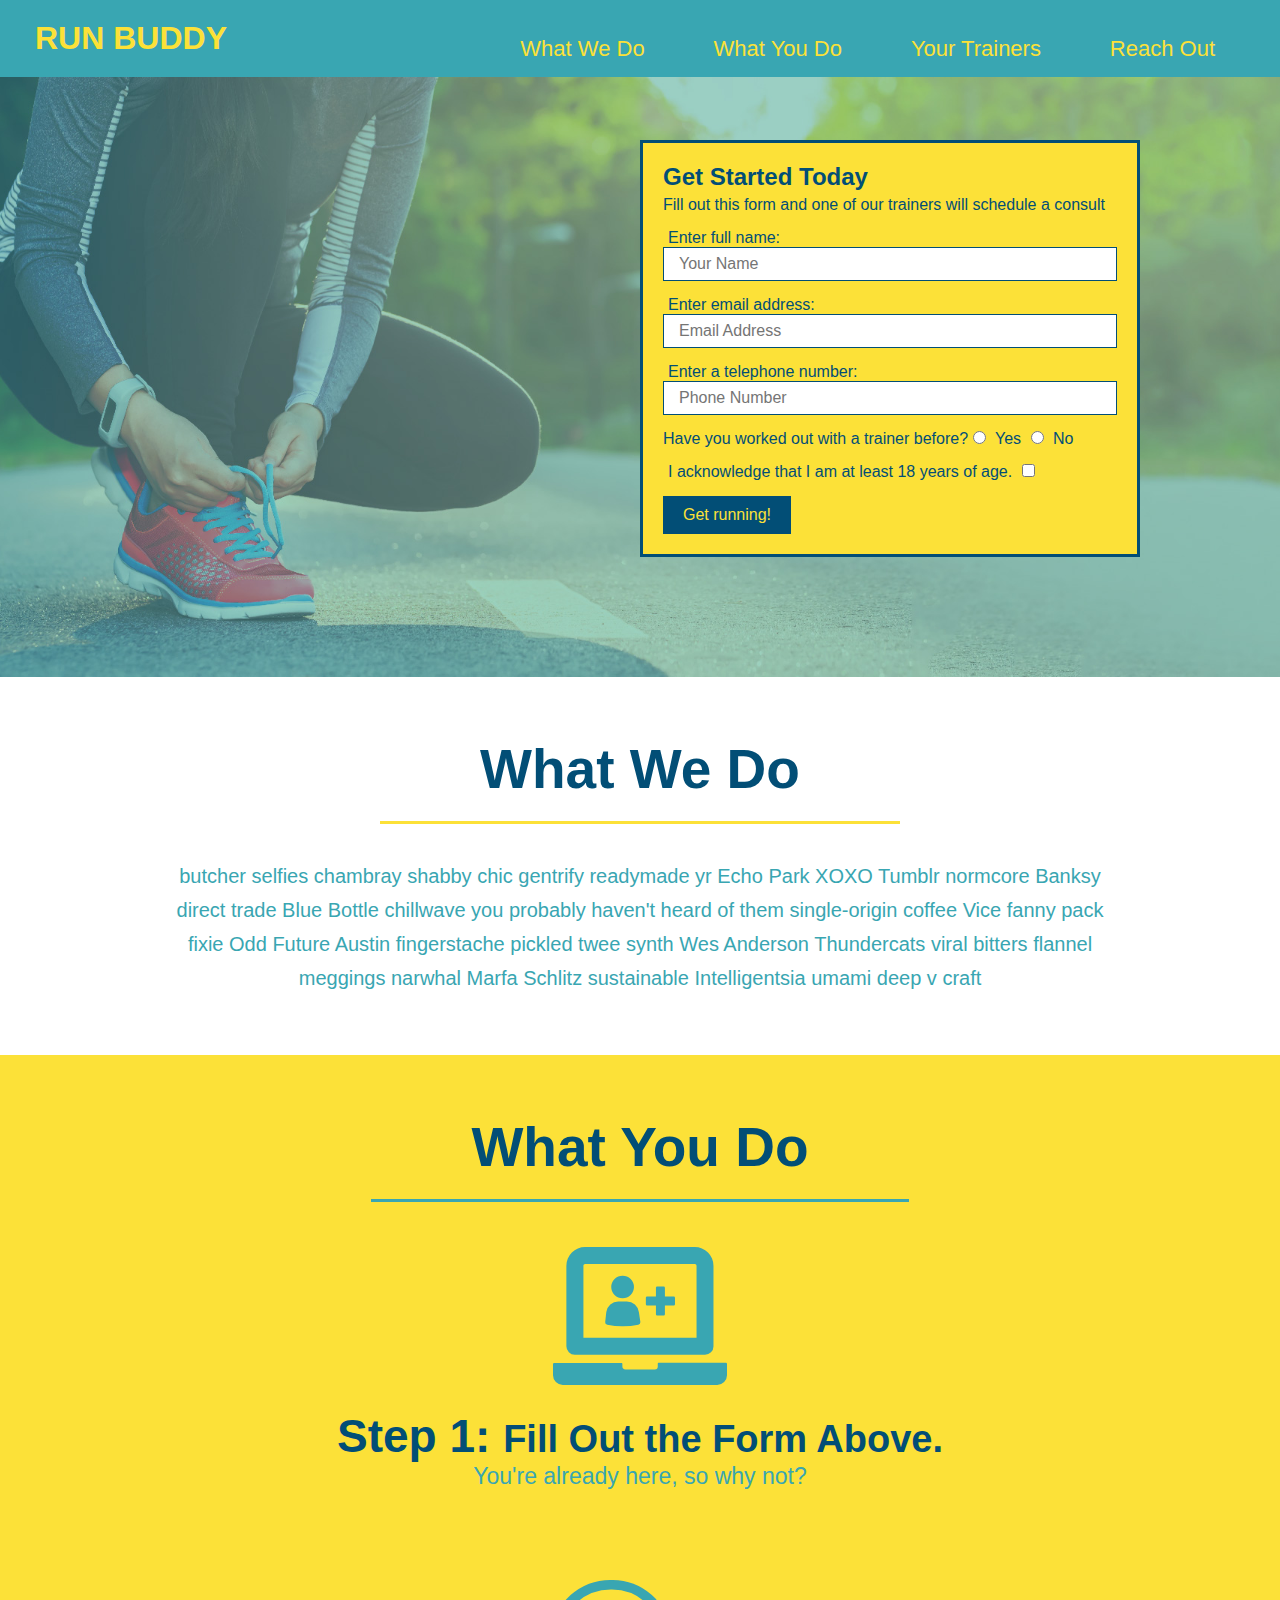
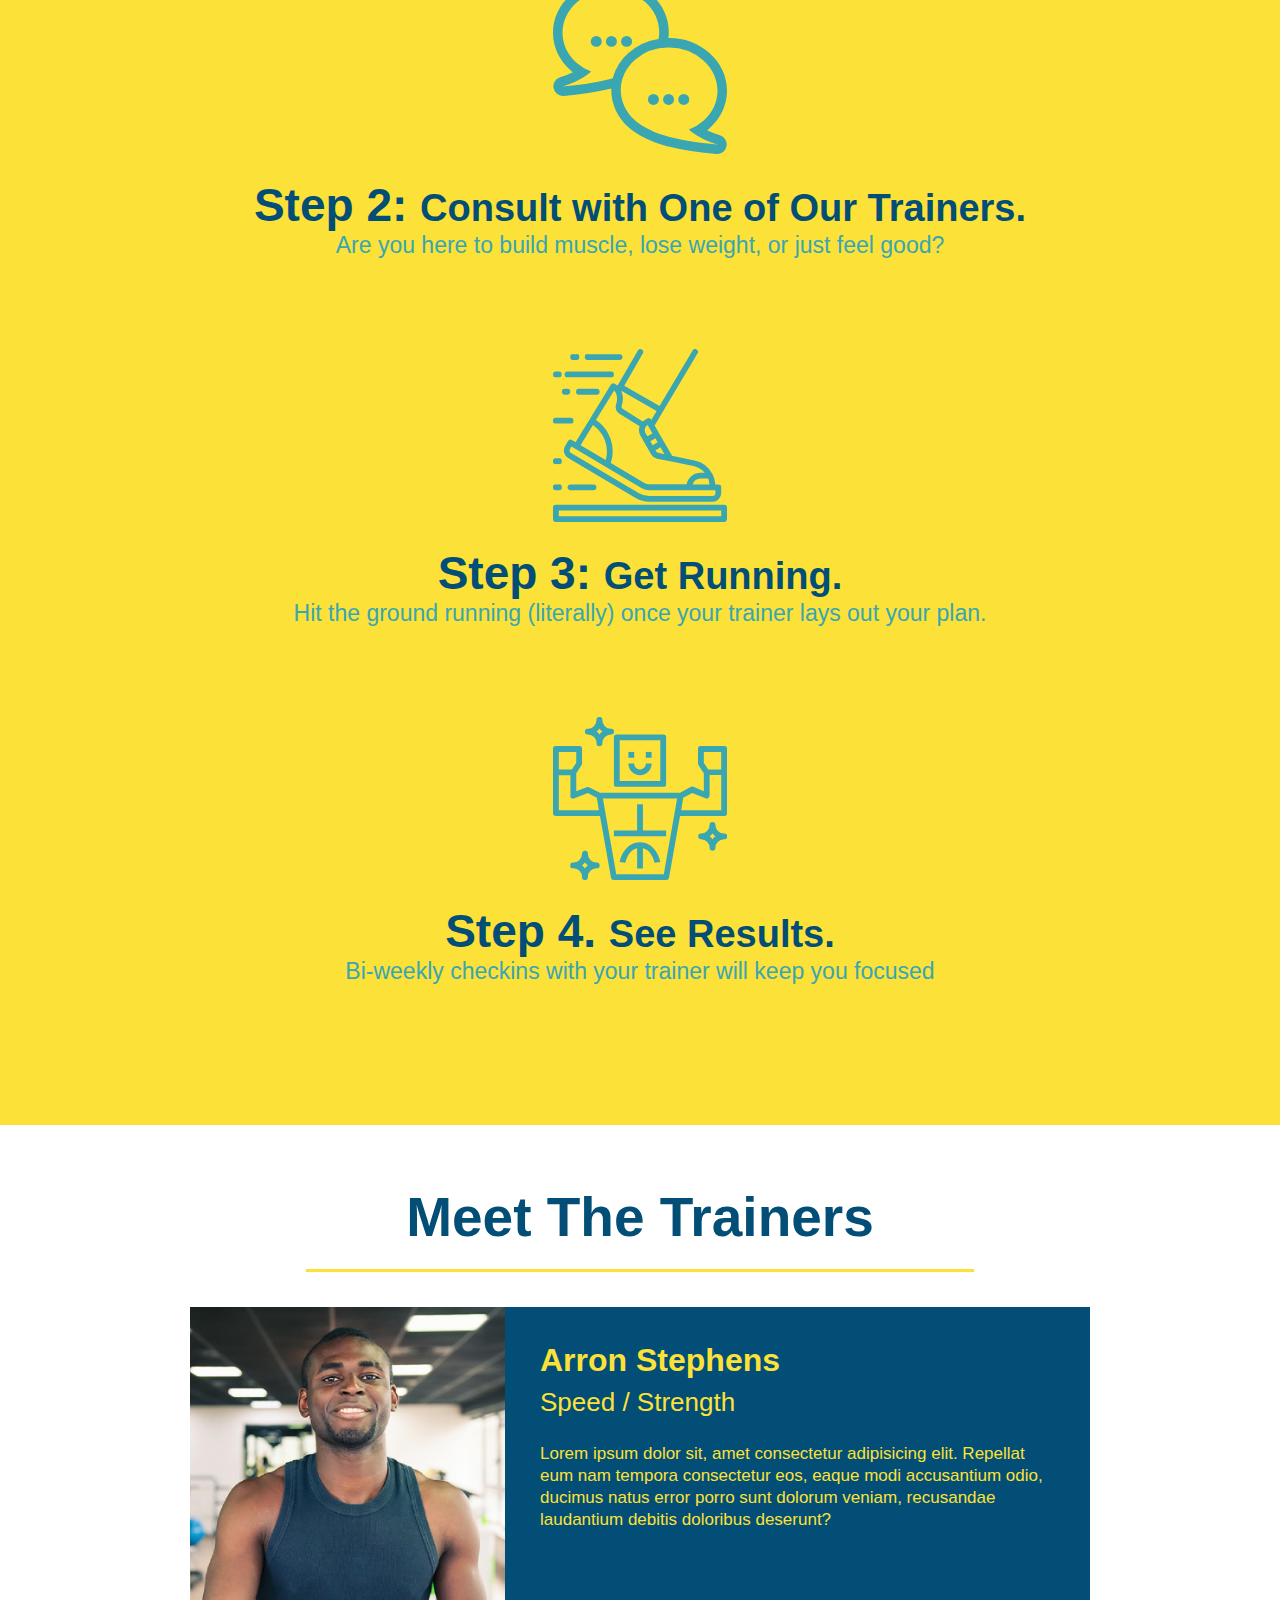
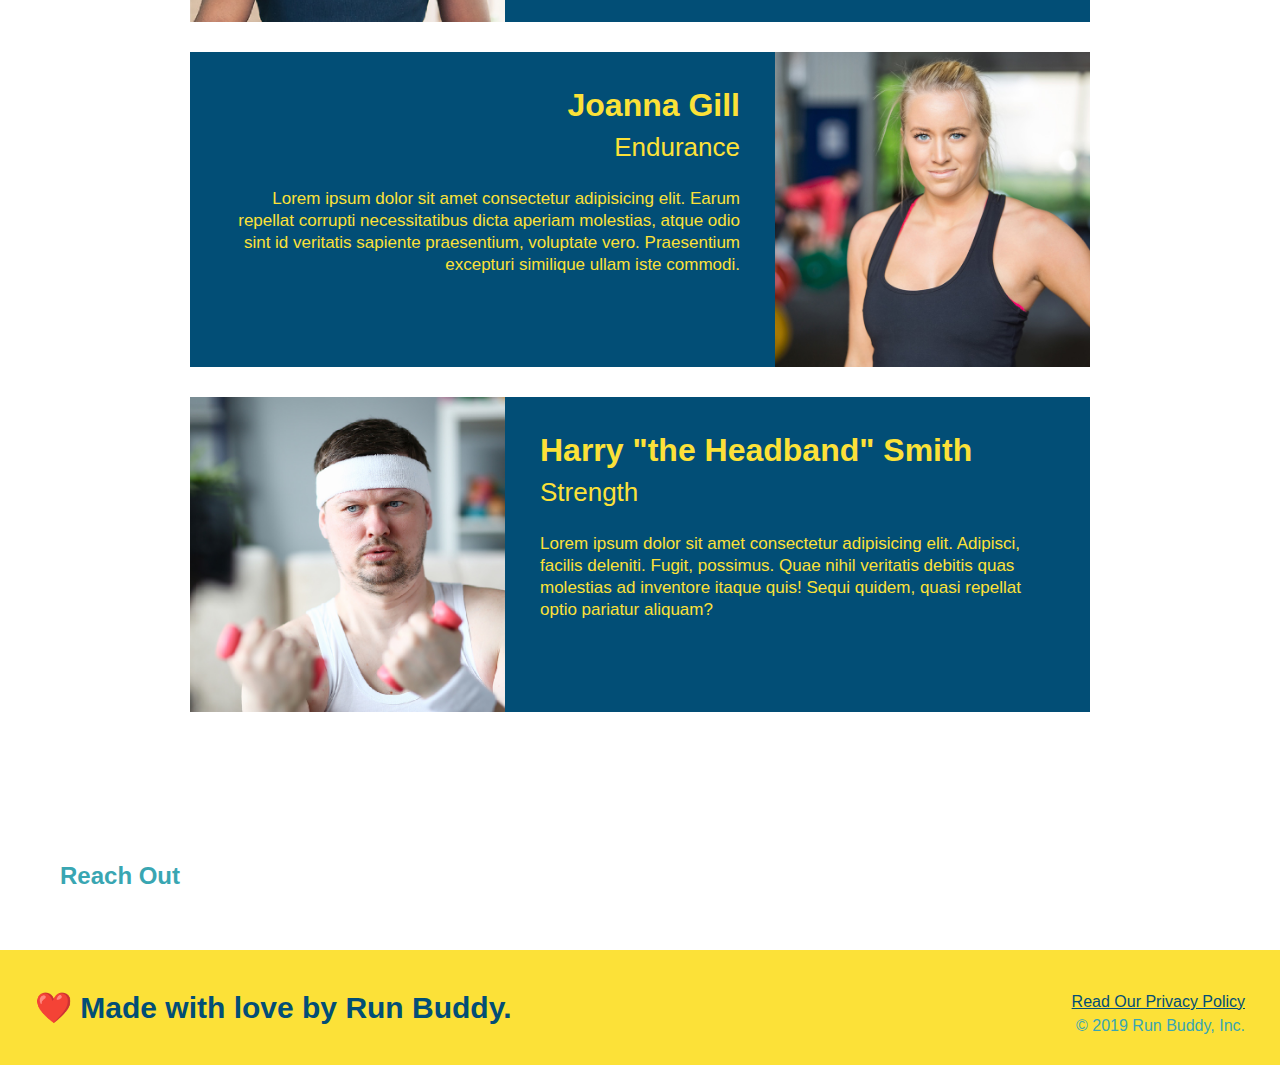
==== index.html @ 64779a71 "meet the trainers section" ====
<!DOCTYPE html>
<html lang="en">

<head>
    <meta charset="UTF-8" />
    <title>Run Buddy Run</title>
    <link rel="stylesheet" href="assets\style.css" />
</head>


<!-- navigation -->
<header>
    <h1>
        <a href="/">RUN BUDDY</a>
        <nav>

            <!-- Unordered list element -->
            <ul>
                <!-- List item element -->
                <li>
                    <!-- Anchor element -->
                    <a href="#what-we-do">What We Do</a>
                </li>
                <li>
                    <a href="#what-you-do">What You Do</a>
                </li>
                <li>
                    <a href="#your-trainers">Your Trainers</a>
                </li>
                <li>
                    <a href="#reach-out">Reach Out</a>
                </li>
            </ul>
        </nav>
    </h1>

</header>

<!-- hero/jumbrotron -->
<section class="hero">
    <div class="hero-form">
        <h3>Get Started Today</h3>
        <p>Fill out this form and one of our trainers will schedule a consult</p>
        <!-- Add form element -->
        <form>
            <label for="name">Enter full name:</label>
            <input type="text" placeholder="Your Name" name="name" id="name" class="form-input">
            <label for="email">Enter email address:</label>
            <input type="email" placeholder="Email Address" name="email" id="email" class="form-input">
            <label for="phone">Enter a telephone number:</label>
            <input type="tel" placeholder="Phone Number" name="phone" id="phone" class="form-input">
            <p>
                Have you worked out with a trainer before?
                <input type="radio" name="trainer-confirm" id="trainer-yes" />
                <label for="trainer-yes">Yes</label>
                <input type="radio" name="trainer-confirm" id="trianer-no" />
                <label for="trainer-no">No</label>
            </p>
            <p>
                <label for="checkbox">
                    I acknowledge that I am at least 18 years of age.
                </label>
                <input type="checkbox" name="age-confirm" id="checkbox" />
            </p>
            <button type="submit"> Get running! </button>
        </form>
    </div>
</section>

<!-- "what we do" section-->
<section id="what-we-do" class="intro">
    <h2 class="section-title primary-border">What We Do</h2>
    <p>
        butcher selfies chambray shabby chic gentrify readymade yr Echo Park XOXO Tumblr normcore Banksy direct trade
        Blue Bottle chillwave you probably haven't heard of them single-origin coffee Vice fanny pack fixie Odd Future
        Austin fingerstache pickled twee synth Wes Anderson Thundercats viral bitters flannel meggings narwhal Marfa
        Schlitz sustainable Intelligentsia umami deep v craft
    </p>
</section>

<!-- "what you do" section-->
<section id=what-you-do" class="steps">
    <h2 class="section-title secondary-border">What You Do</h2>

    <div>
        <!-- insert this img element -->
        <img src="./assets/images/step-1.svg" alt="" />
        <h3>Step 1: <span>Fill Out the Form Above.</span></h3>
        <p>You're already here, so why not?</p>
    </div>

    <div>
        <img src="./assets/images/step-2.svg" alt="" />
        <h3>Step 2: <span>Consult with One of Our Trainers.</span></h3>
        <p>Are you here to build muscle, lose weight, or just feel good?</p>
    </div>

    <div>
        <img src="./assets/images/step-3.svg" alt="" />
        <h3>Step 3: <span>Get Running.</span></h3>
        <p>Hit the ground running (literally) once your trainer lays out your plan.</p>
    </div>

    <div>
        <img src="./assets/images/step-4.svg" alt="" />
        <h3>Step 4. <span>See Results.</span></h3>
        <p>Bi-weekly checkins with your trainer will keep you focused</p>
    </div>
</section>

<!-- "meet the trainers" section-->
<section id="your-trainers" class="trainers">
    <h2 class="section-title primary-border">Meet The Trainers</h2>
    <article class="trainer">
        <img src="./assets/images/trainer-1.jpg" alt="Arron Stephens in his workout clothes, ready to pump iron" />
        <div class="trainer-bio text-left">
            <h3>Arron Stephens</h3>
            <h4>Speed / Strength</h4>
            <p>
                Lorem ipsum dolor sit, amet consectetur adipisicing elit. Repellat eum nam tempora consectetur eos,
                eaque modi accusantium odio, ducimus natus error porro sunt dolorum veniam, recusandae laudantium
                debitis doloribus deserunt?
            </p>
        </div>
    </article>
    
    <article class="trainer">
        <div class="trainer-bio text-right">
            <h3>Joanna Gill</h3>
            <h4>Endurance</h4>
            <p>
                Lorem ipsum dolor sit amet consectetur adipisicing elit. Earum repellat corrupti necessitatibus
                dicta aperiam molestias, atque odio sint id veritatis sapiente praesentium, voluptate vero.
                Praesentium excepturi similique ullam iste commodi.
            </p>
        </div>
        <img src="./assets/images/trainer-2.jpg" alt="Joanna Gill cooling off after a workout" />
    </article>

    <article class="trainer">
        <img src="./assets/images/trainer-3.jpg"
            alt="Harry Smith wearing a headband and lifting comically small pink weights" />
        <div class="trainer-bio text-left">
            <h3>Harry "the Headband" Smith</h3>
            <h4>Strength</h4>
            <p>
                Lorem ipsum dolor sit amet consectetur adipisicing elit. Adipisci, facilis deleniti. Fugit,
                possimus. Quae nihil veritatis debitis quas molestias ad inventore itaque quis! Sequi quidem,
                quasi repellat optio pariatur aliquam?
            </p>
        </div>
    </article>
</section>

<!-- "reach out" section-->
<section>
    <h2>Reach Out</h2>
</section>

<!-- footer -->
<footer>
    <h2> ❤️ Made with love by Run Buddy.</h2>
    <div>
        <a href="#">Read Our Privacy Policy</a><br />
        &copy; 2019 Run Buddy, Inc.
    </div>
</footer>



</html>
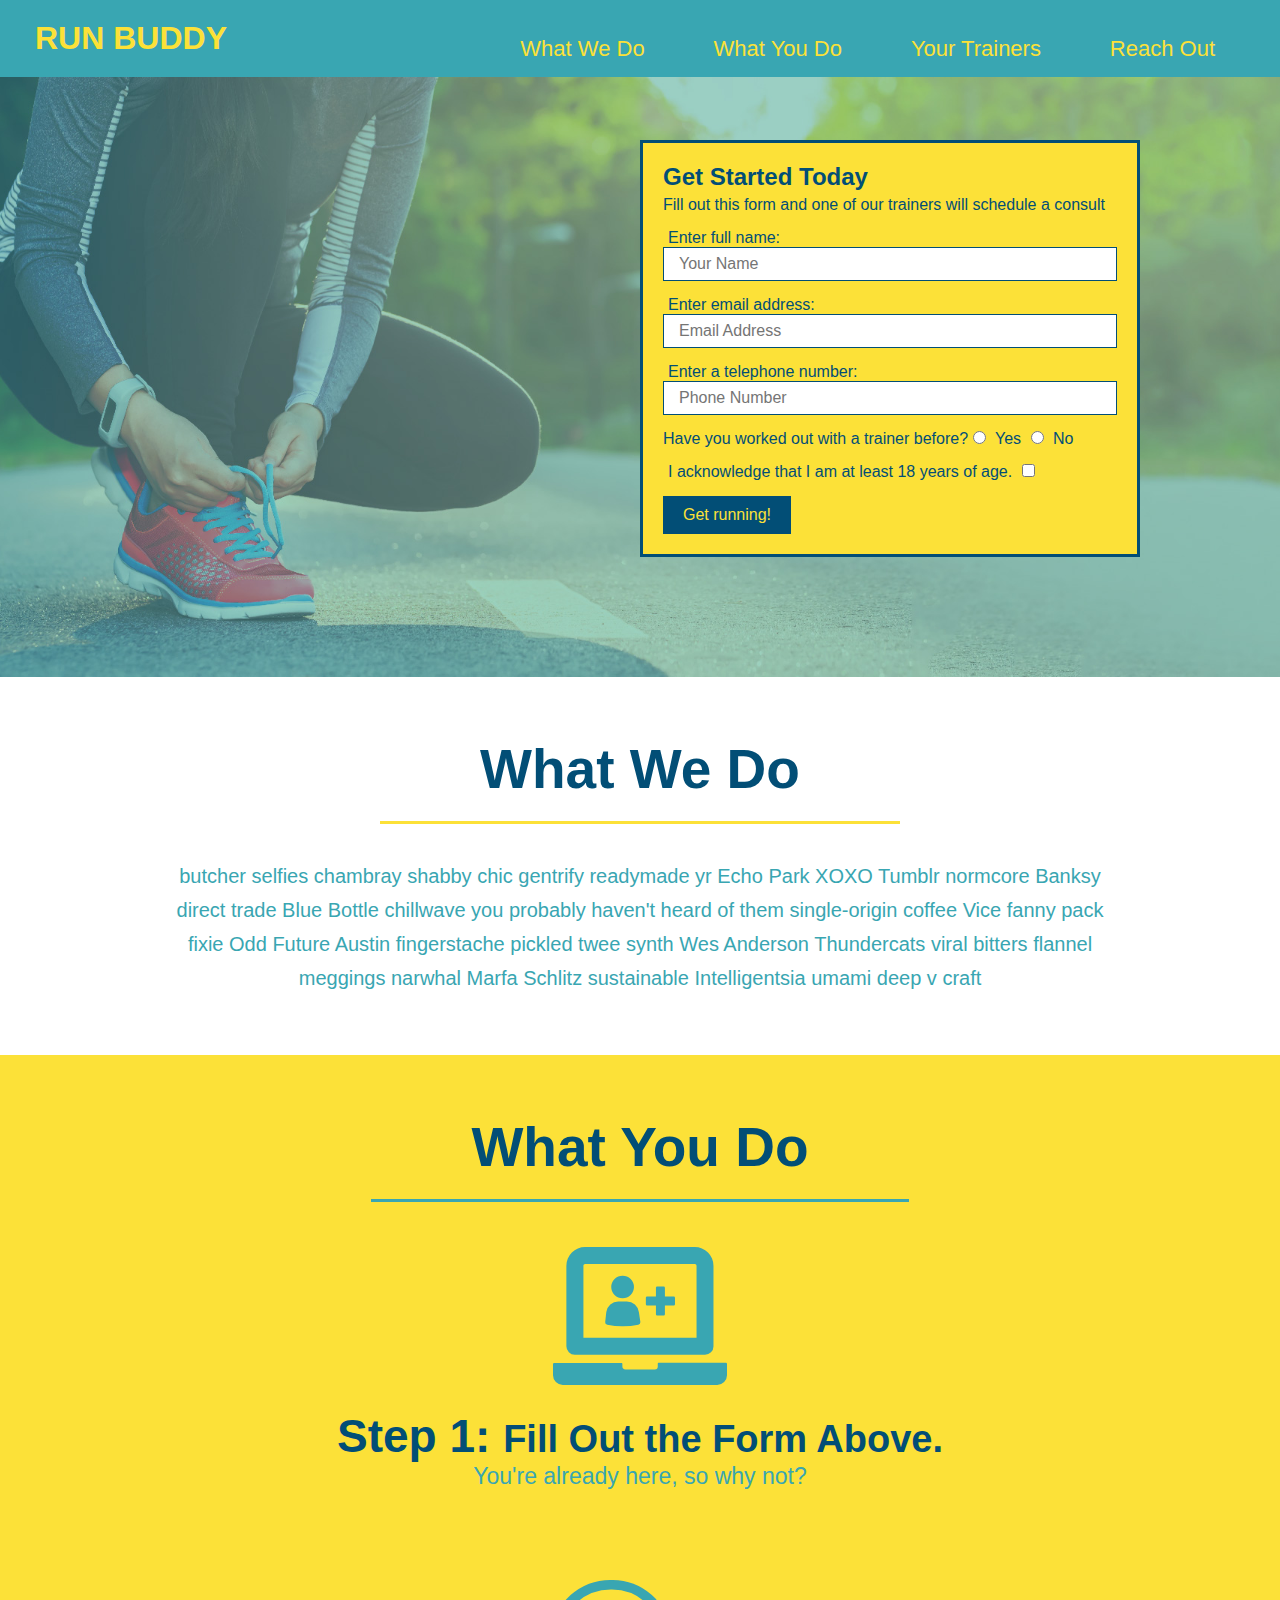
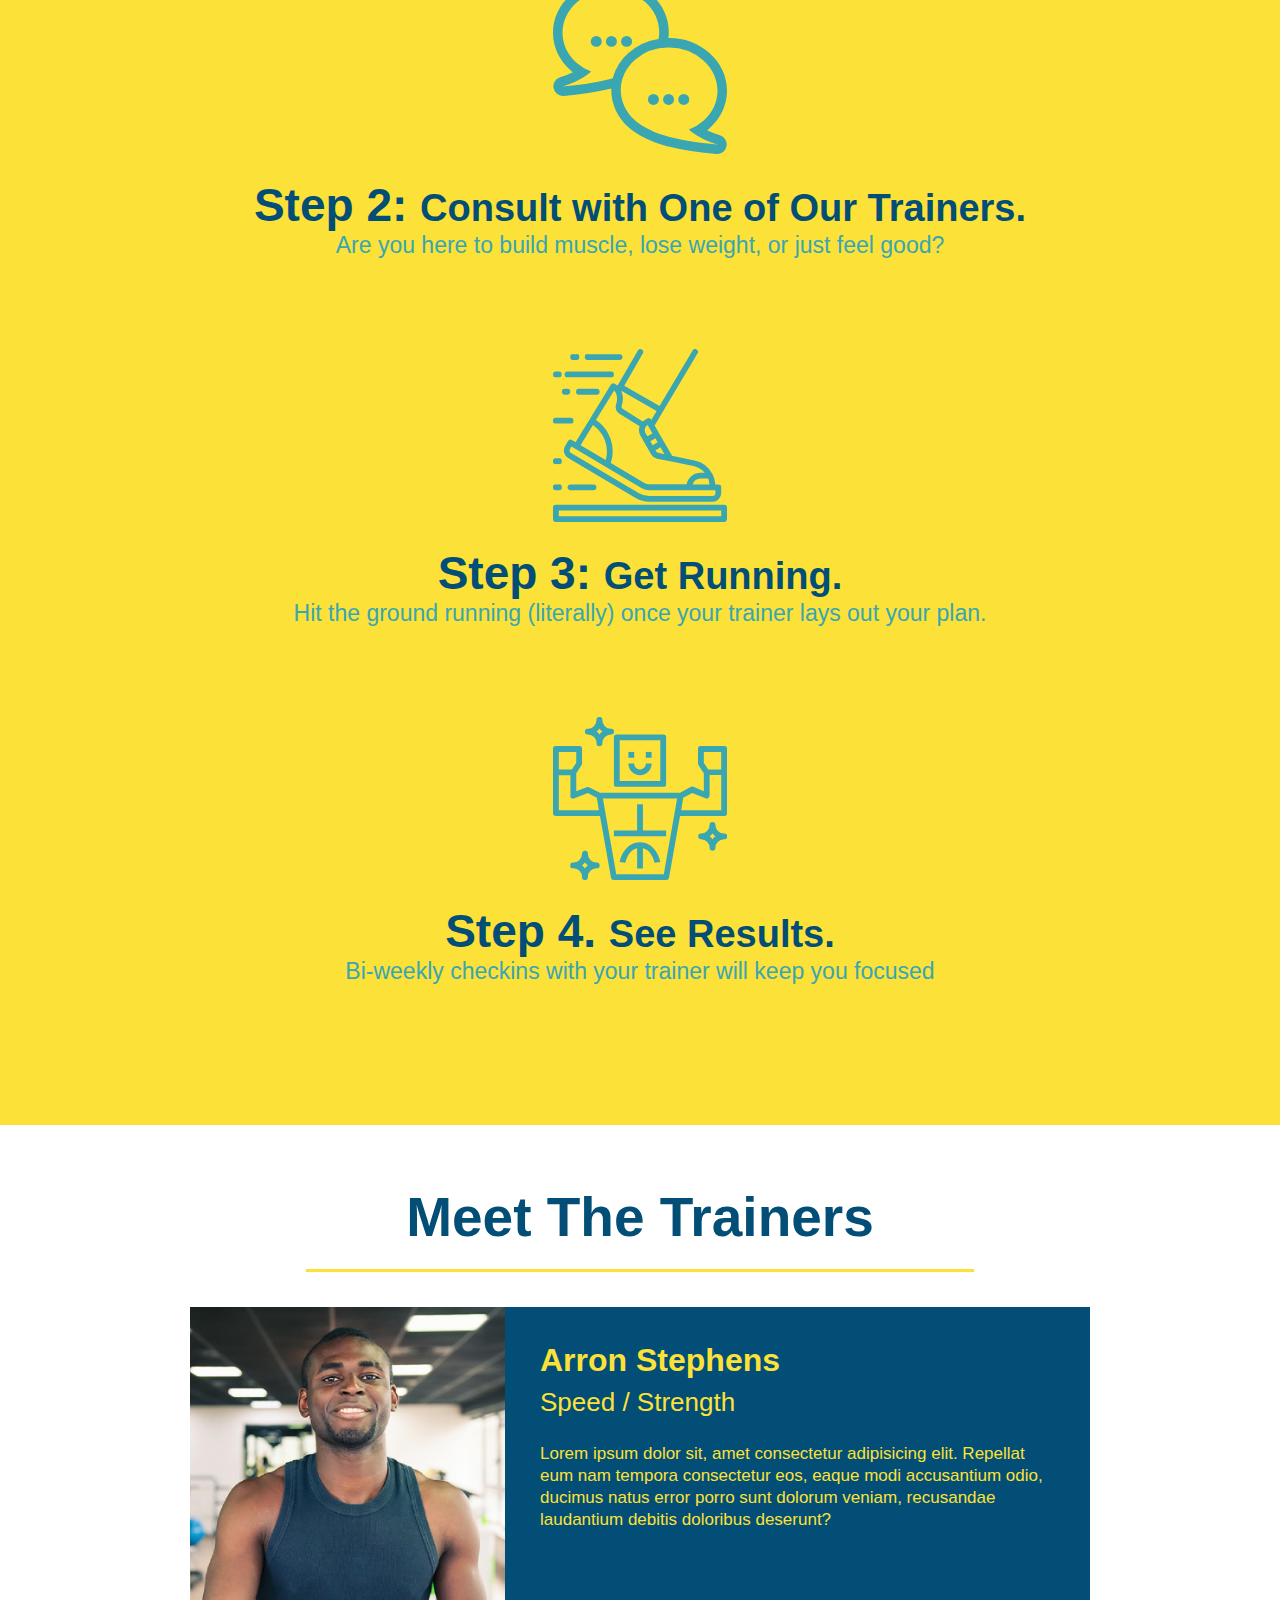
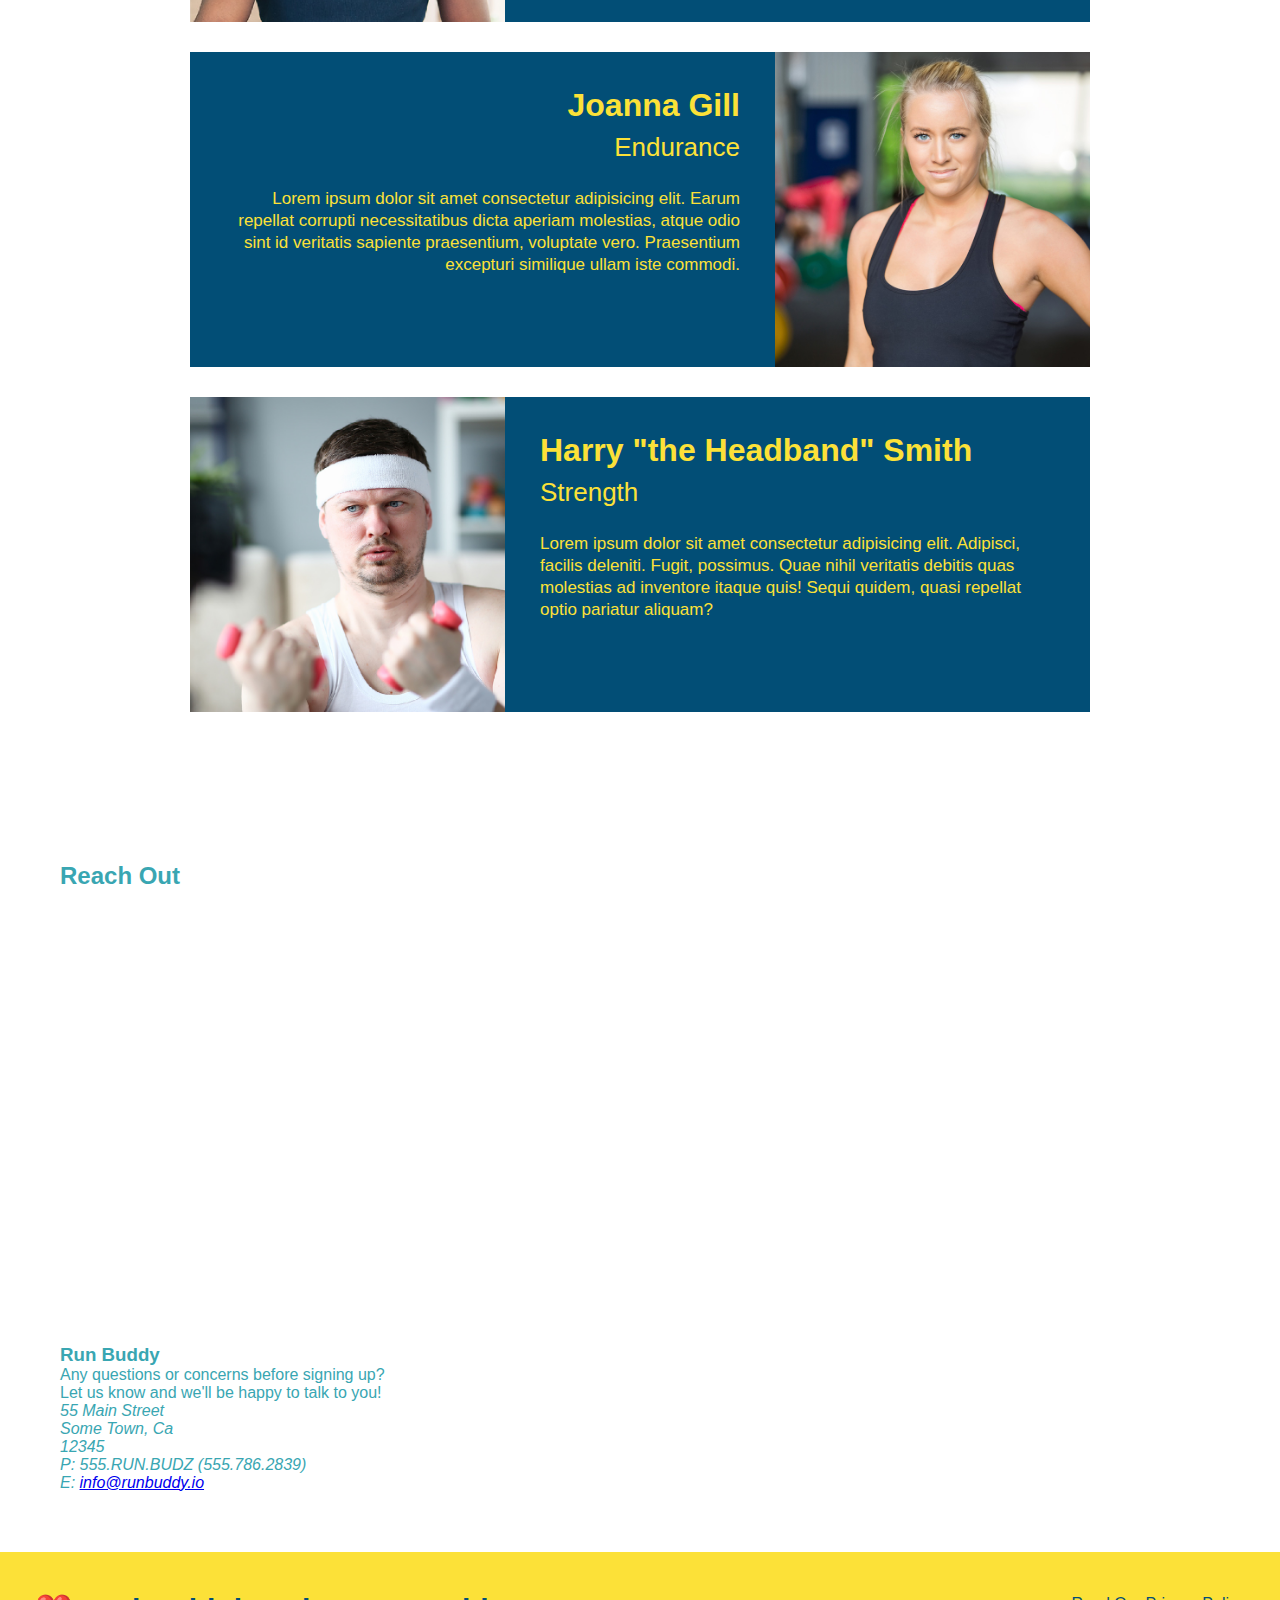
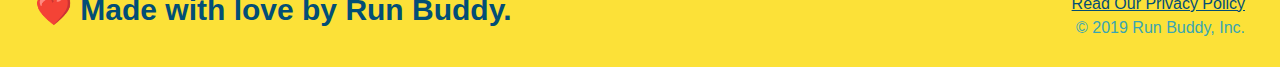
==== commit 837d0910: "add iframe" ====
--- a/index.html
+++ b/index.html
@@ -123,7 +123,7 @@
             </p>
         </div>
     </article>
-    
+
     <article class="trainer">
         <div class="trainer-bio text-right">
             <h3>Joanna Gill</h3>
@@ -155,6 +155,28 @@
 <!-- "reach out" section-->
 <section>
     <h2>Reach Out</h2>
+    <div>
+        <iframe
+            src="https://www.google.com/maps/embed?pb=!1m18!1m12!1m3!1d3499.1809243717857!2d-100.49035264847174!3d28.7141385870453!2m3!1f0!2f0!3f0!3m2!1i1024!2i768!4f13.1!3m3!1m2!1s0x865f8c3397515265%3A0x3d1427810a330d99!2s1884%20Clarkson%20Dr%2C%20Eagle%20Pass%2C%20TX%2078852!5e0!3m2!1sen!2sus!4v1620322716188!5m2!1sen!2sus"
+            width="600" height="450" style="border:0;" allowfullscreen="" loading="lazy">
+        </iframe>
+    </div>
+    <div>
+        <h3>Run Buddy</h3>
+        <p>
+            Any questions or concerns before signing up?
+            <br />
+            Let us know and we'll be happy to talk to you!
+        </p>
+        <address>
+            55 Main Street <br />
+            Some Town, Ca <br />
+            12345<br />
+            P: 555.RUN.BUDZ (555.786.2839)<br />
+            E: <a href="mailto:info@runbuddy.io">info@runbuddy.io</a>
+        </address>
+    </div>
+
 </section>
 
 <!-- footer -->
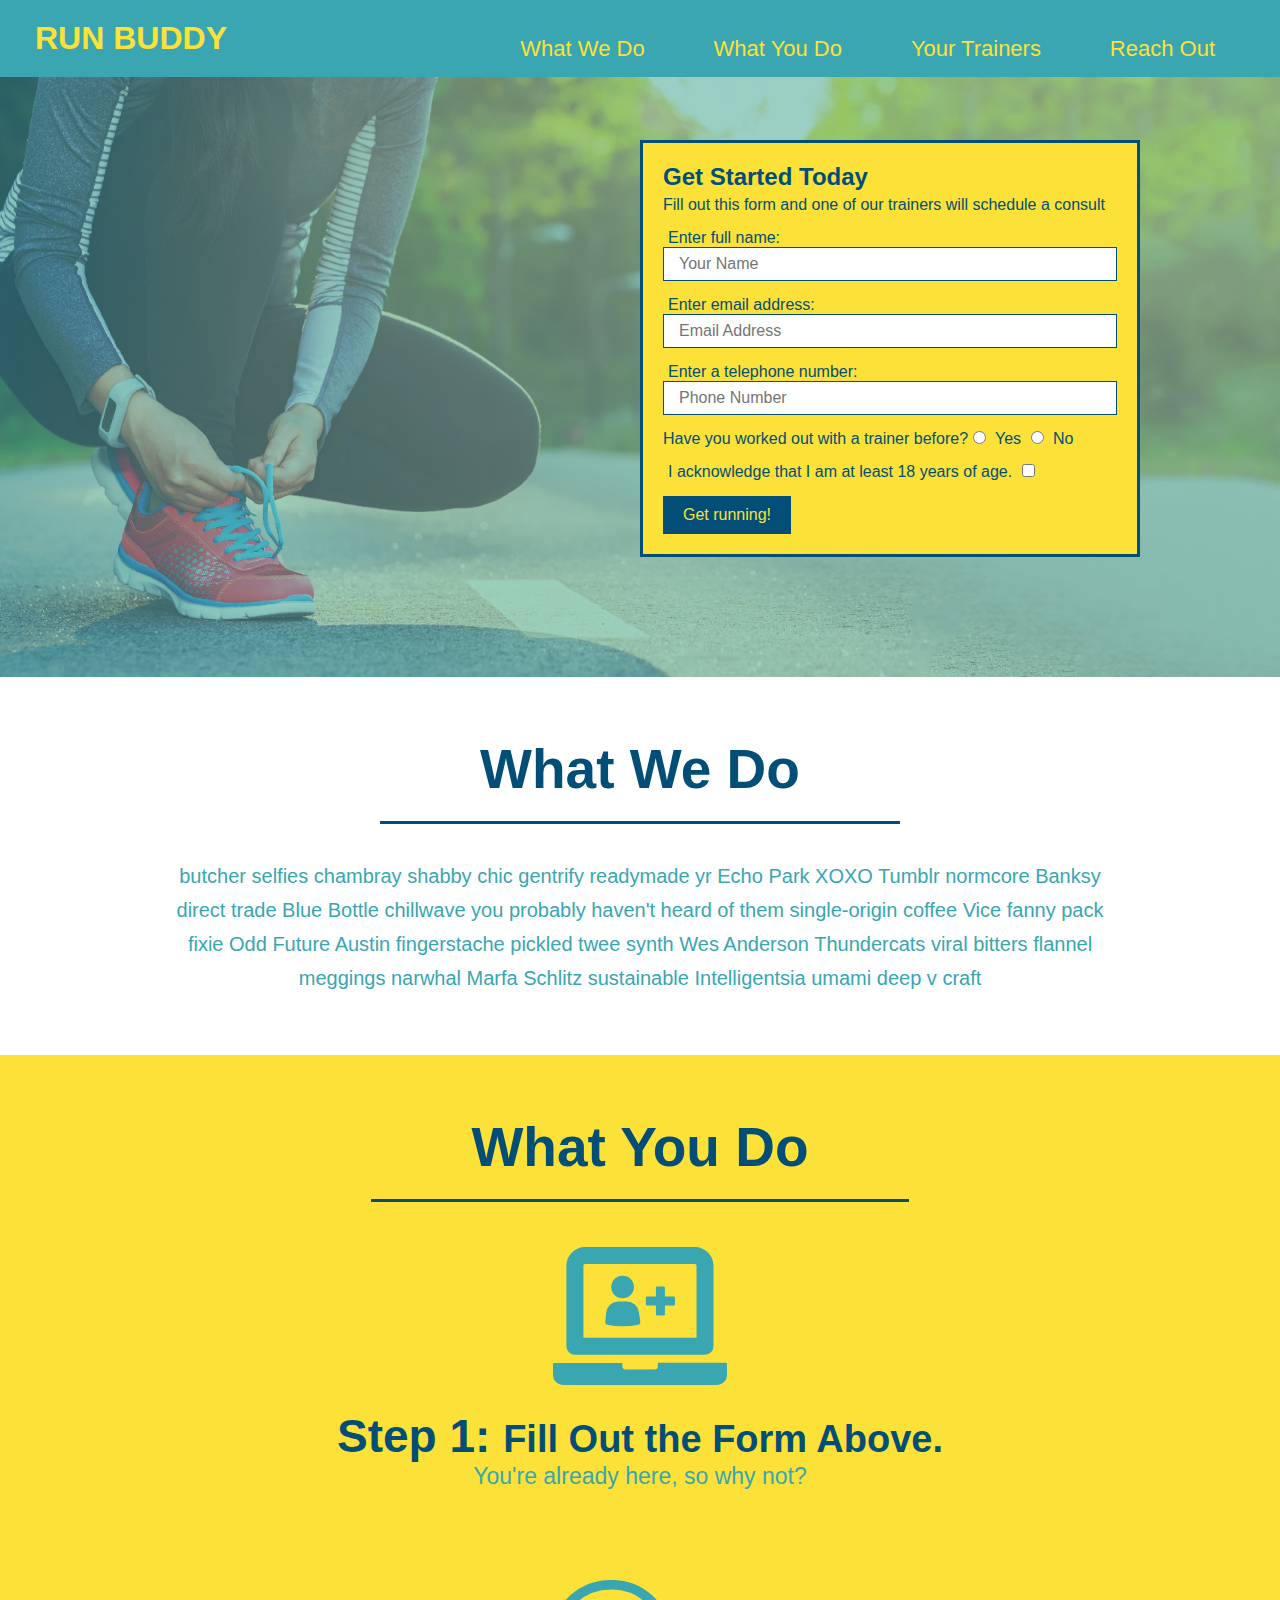
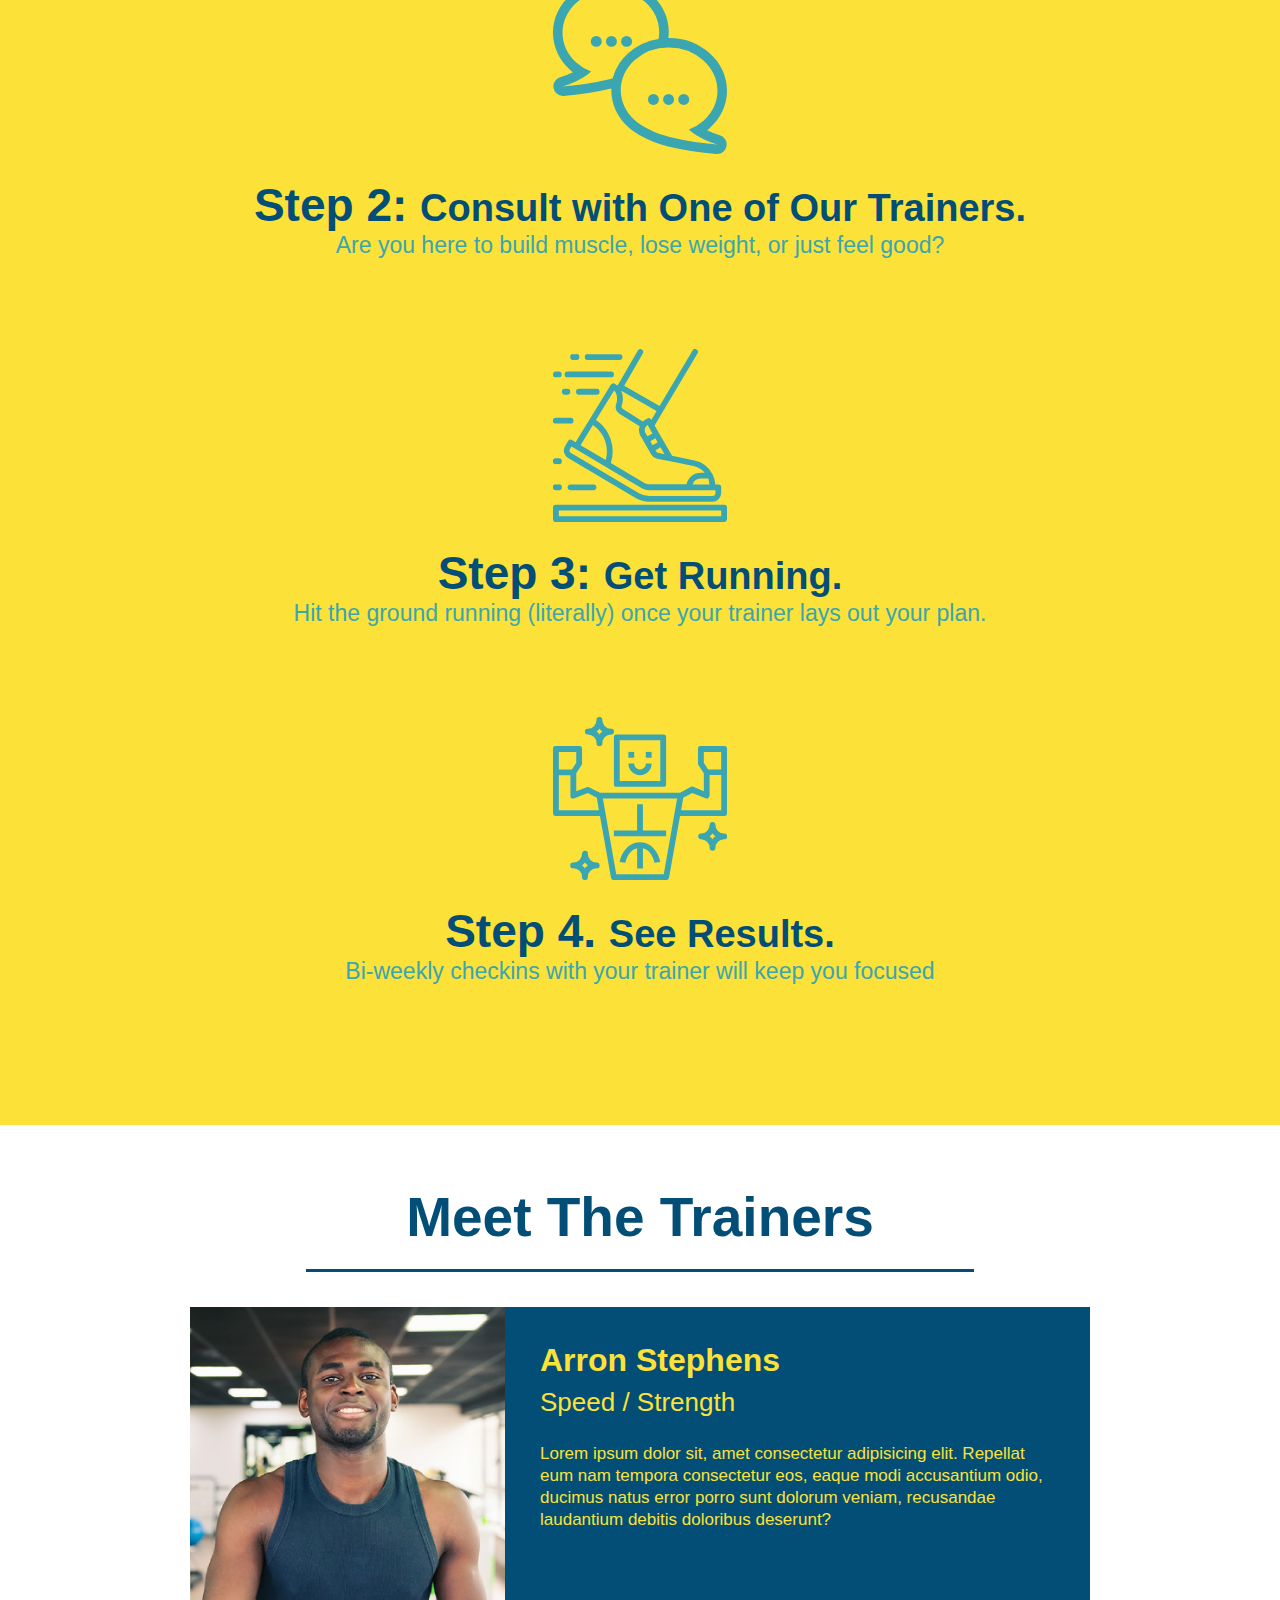
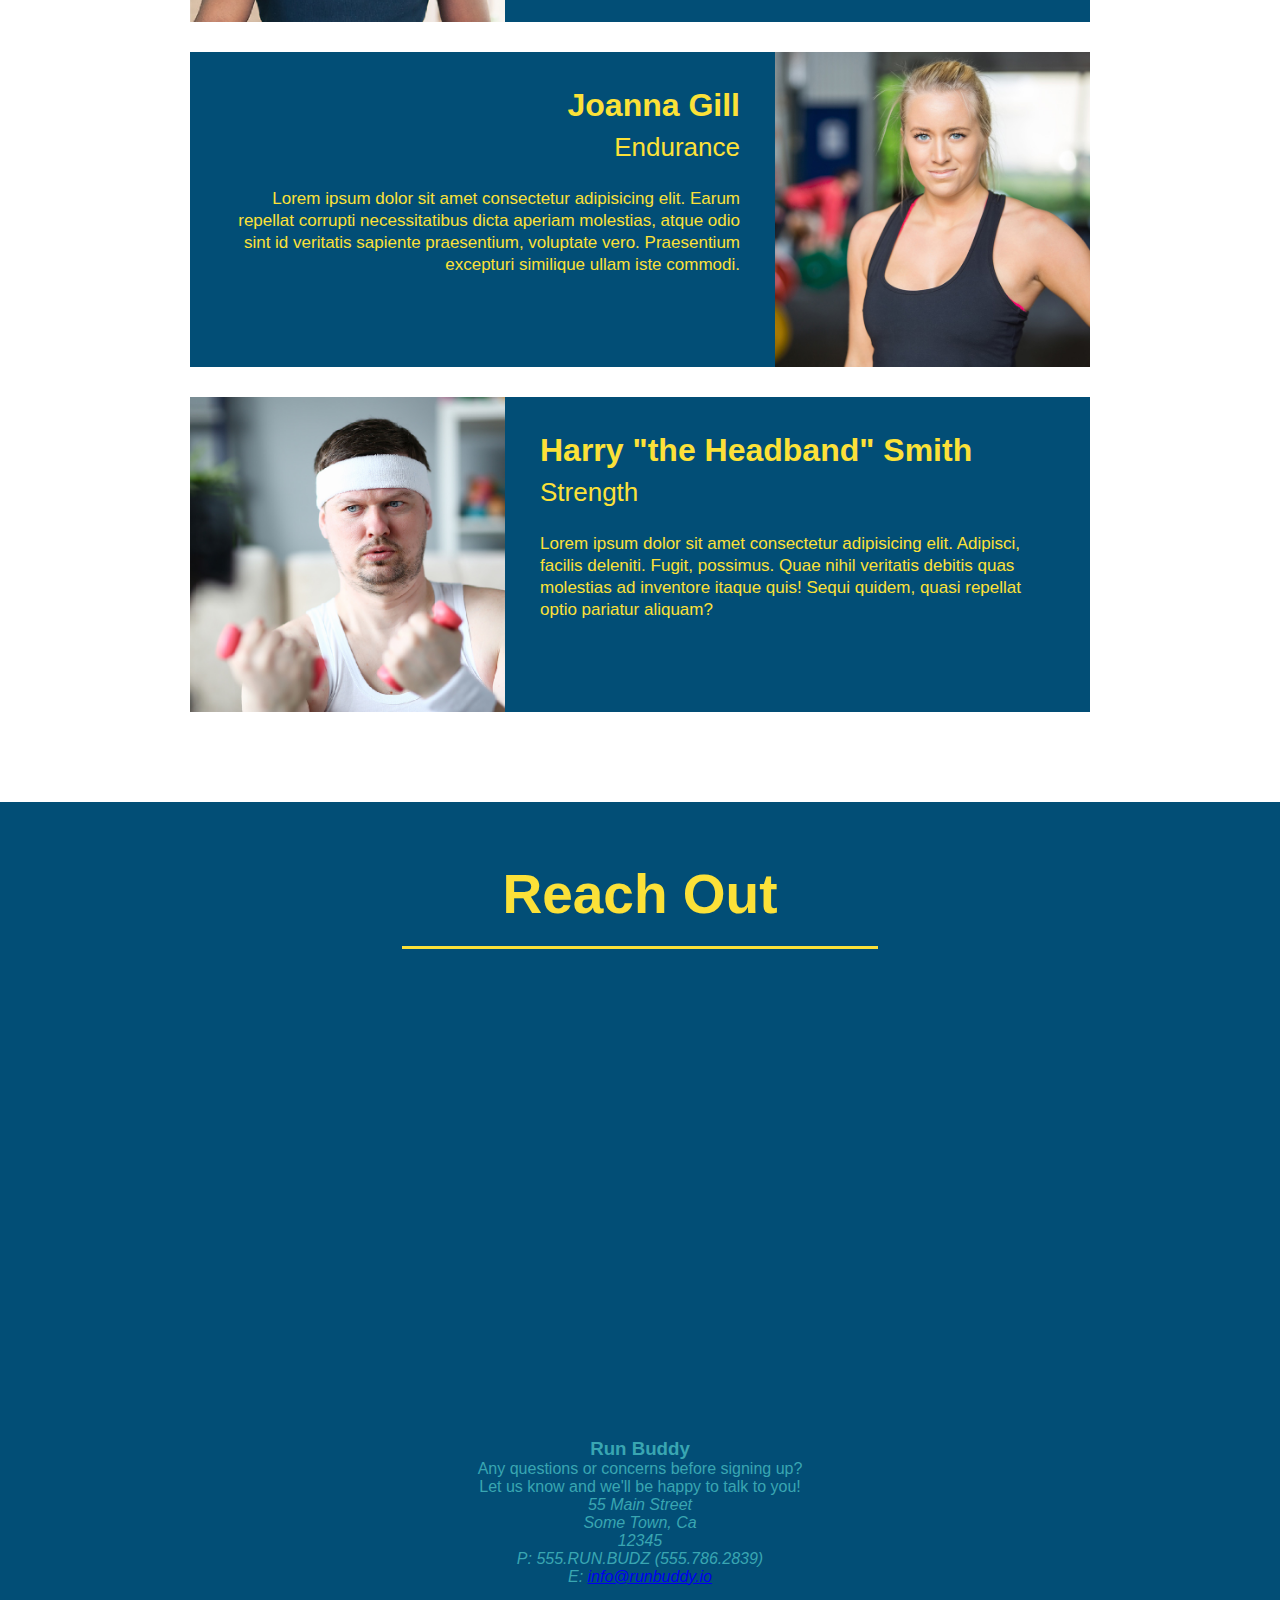
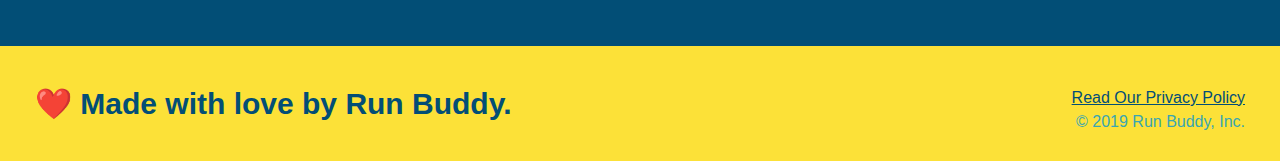
==== commit d571177a: "style contact info" ====
--- a/index.html
+++ b/index.html
@@ -153,14 +153,15 @@
 </section>
 
 <!-- "reach out" section-->
-<section>
-    <h2>Reach Out</h2>
+<section id="reach-out" class=contact>
+    <h2 class="section-title secondary-border">Reach Out</h2>
     <div>
         <iframe
             src="https://www.google.com/maps/embed?pb=!1m18!1m12!1m3!1d3499.1809243717857!2d-100.49035264847174!3d28.7141385870453!2m3!1f0!2f0!3f0!3m2!1i1024!2i768!4f13.1!3m3!1m2!1s0x865f8c3397515265%3A0x3d1427810a330d99!2s1884%20Clarkson%20Dr%2C%20Eagle%20Pass%2C%20TX%2078852!5e0!3m2!1sen!2sus!4v1620322716188!5m2!1sen!2sus"
             width="600" height="450" style="border:0;" allowfullscreen="" loading="lazy">
         </iframe>
     </div>
+    
     <div>
         <h3>Run Buddy</h3>
         <p>
@@ -188,6 +189,4 @@
     </div>
 </footer>
 
-
-
 </html>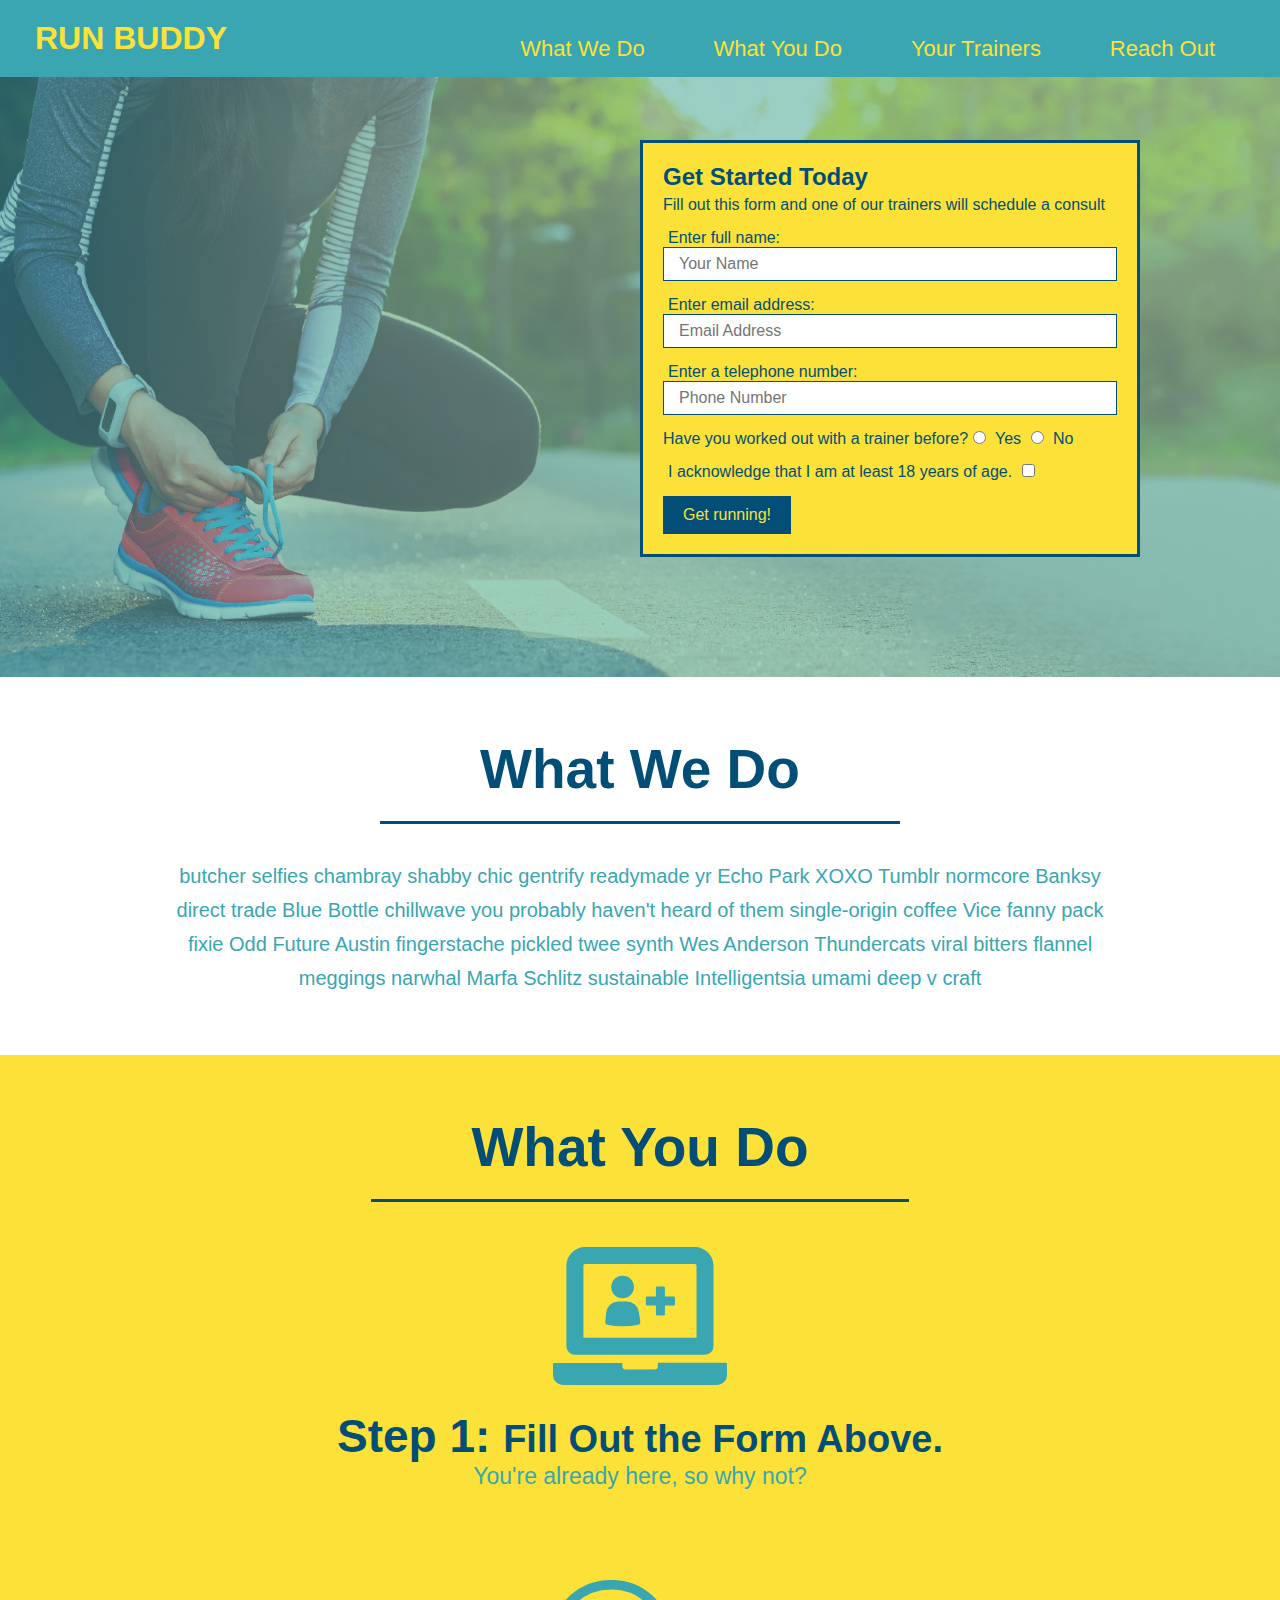
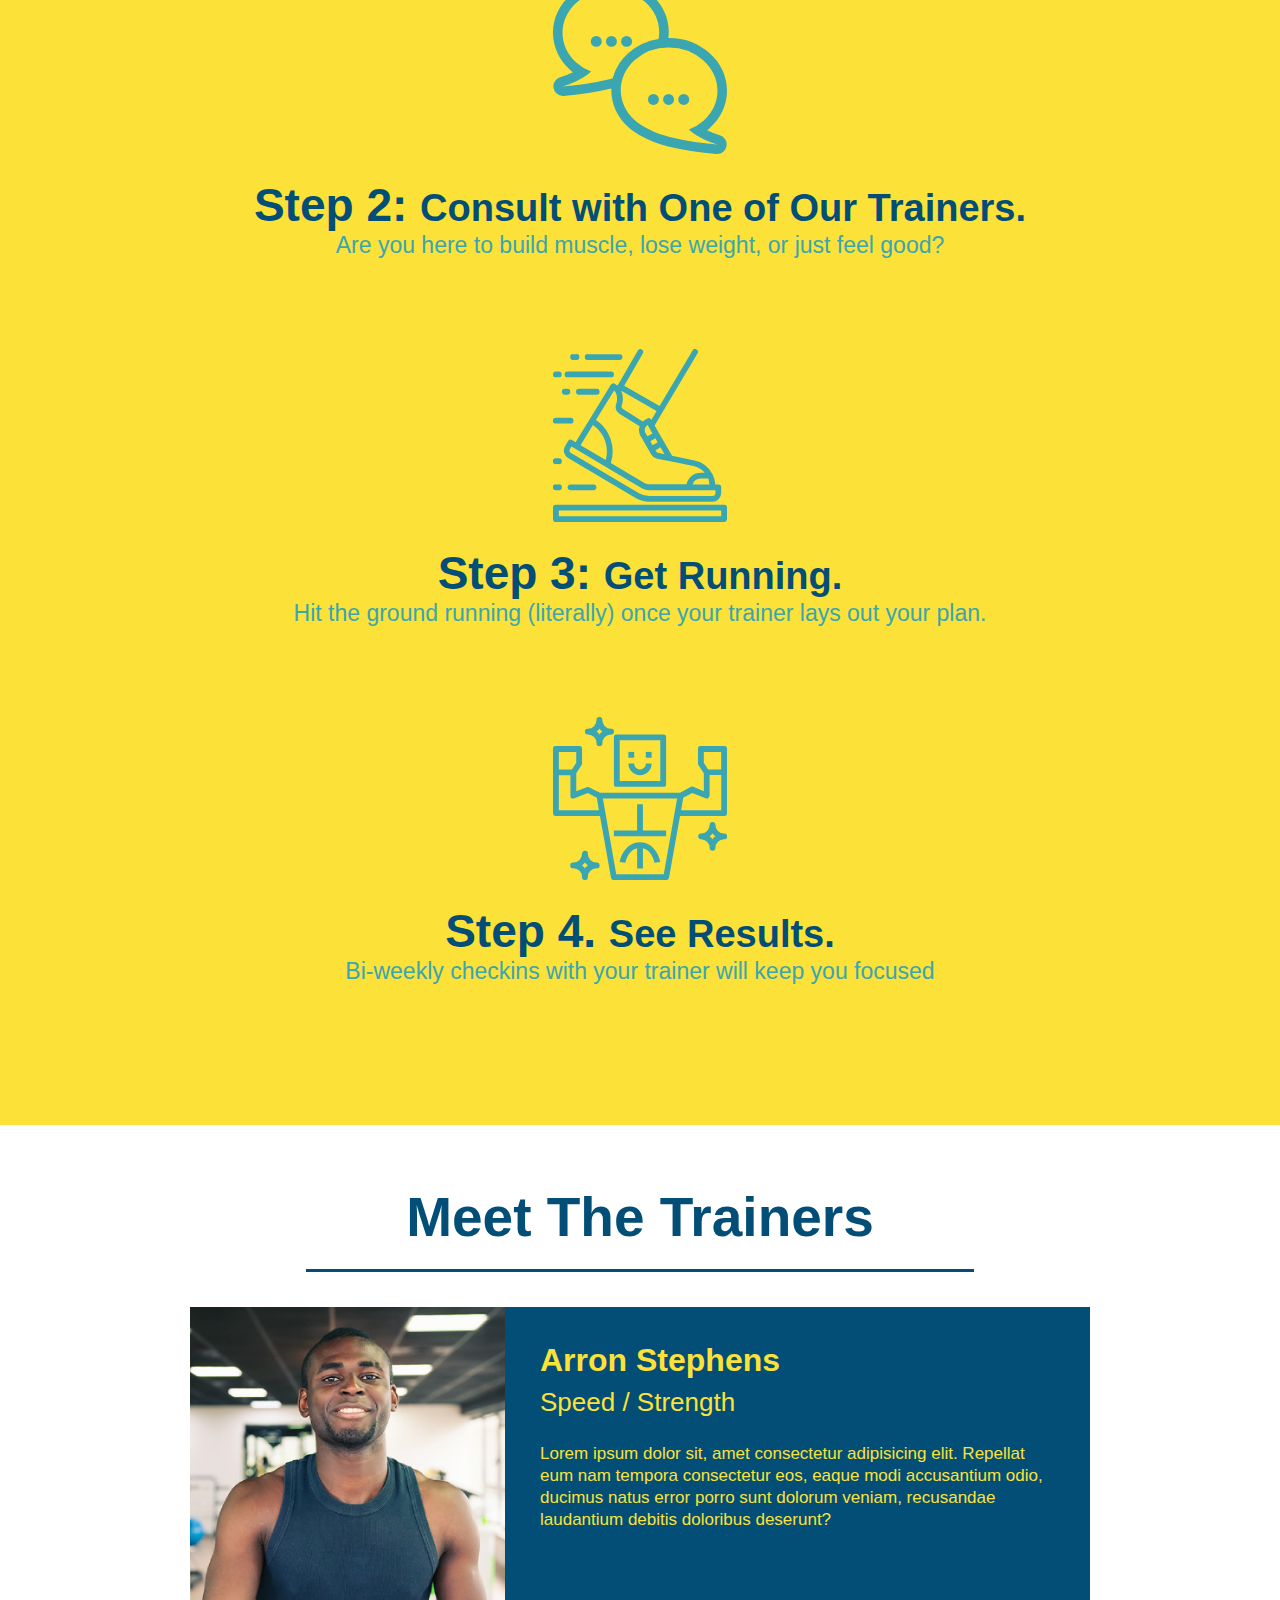
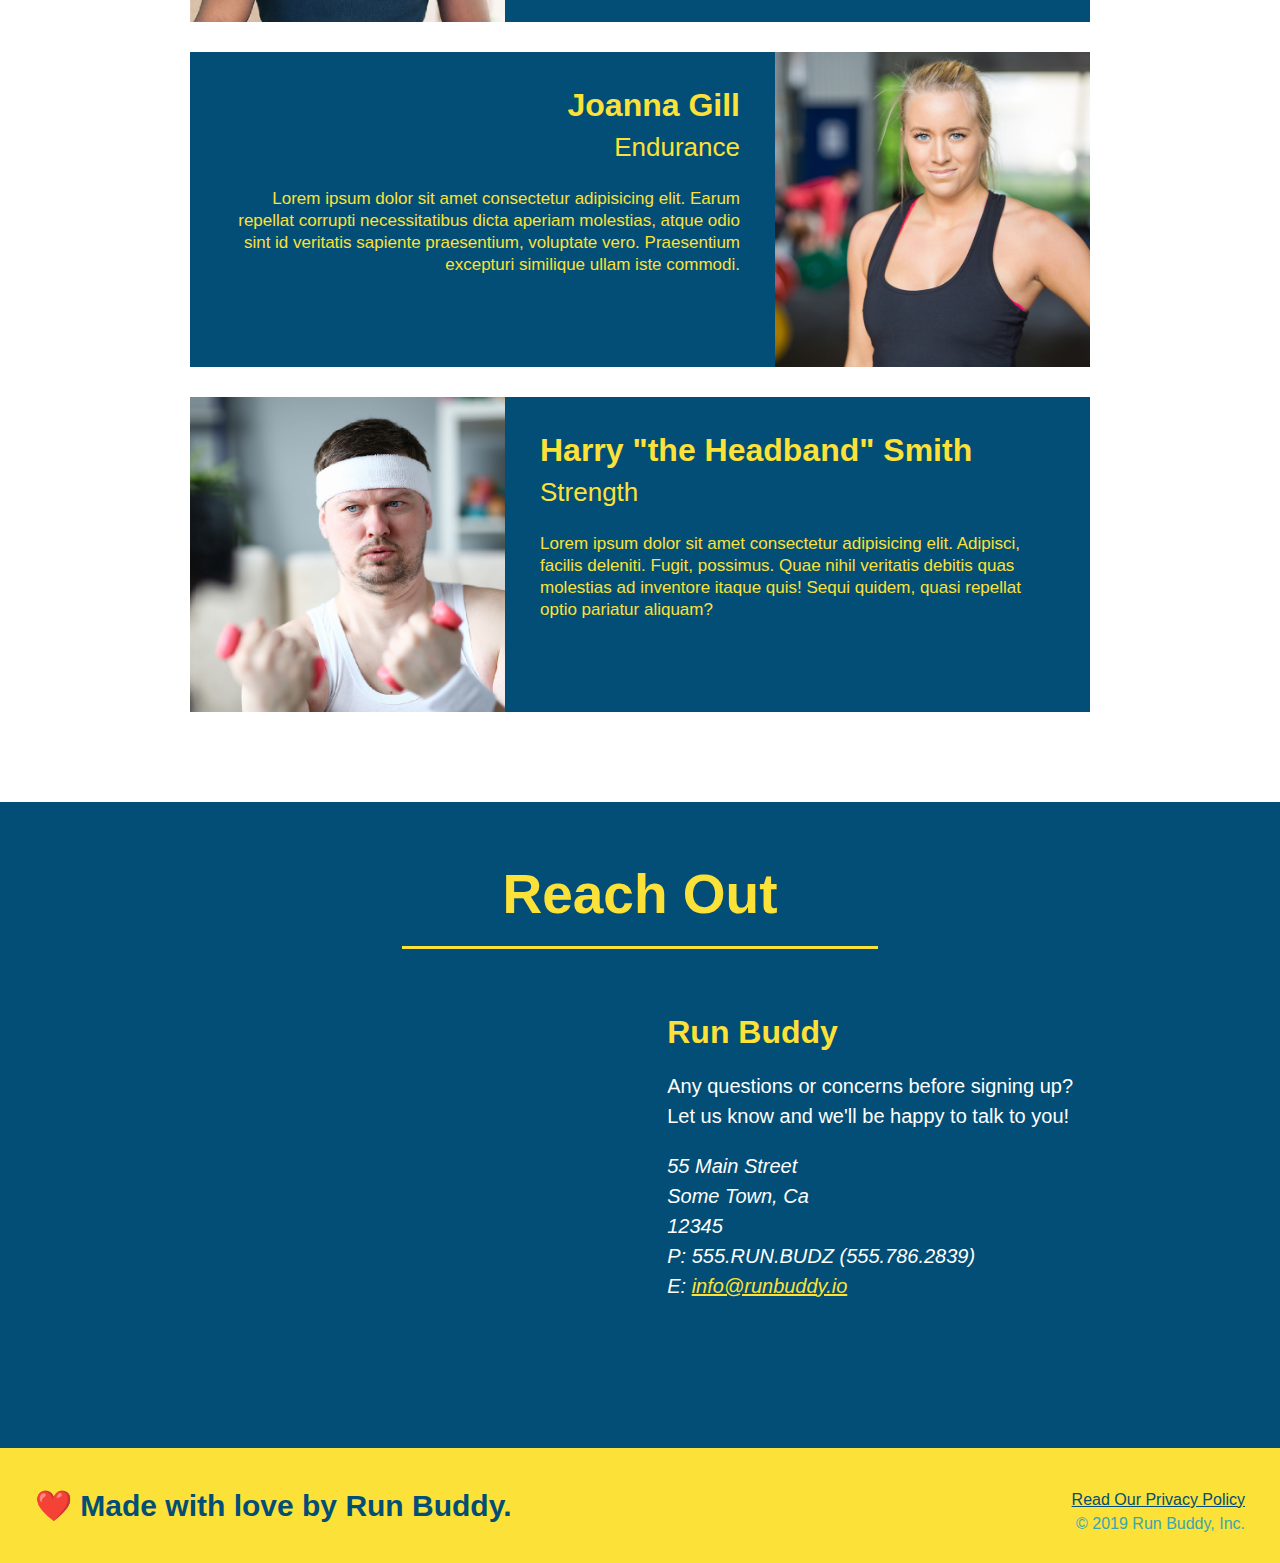
==== commit 917e1979: "meet the trainers section" ====
--- a/index.html
+++ b/index.html
@@ -155,29 +155,29 @@
 <!-- "reach out" section-->
 <section id="reach-out" class=contact>
     <h2 class="section-title secondary-border">Reach Out</h2>
-    <div>
+    <div class="contact-info">
+
         <iframe
             src="https://www.google.com/maps/embed?pb=!1m18!1m12!1m3!1d3499.1809243717857!2d-100.49035264847174!3d28.7141385870453!2m3!1f0!2f0!3f0!3m2!1i1024!2i768!4f13.1!3m3!1m2!1s0x865f8c3397515265%3A0x3d1427810a330d99!2s1884%20Clarkson%20Dr%2C%20Eagle%20Pass%2C%20TX%2078852!5e0!3m2!1sen!2sus!4v1620322716188!5m2!1sen!2sus"
             width="600" height="450" style="border:0;" allowfullscreen="" loading="lazy">
         </iframe>
+
+        <div>
+            <h3>Run Buddy</h3>
+            <p>
+                Any questions or concerns before signing up?
+                <br />
+                Let us know and we'll be happy to talk to you!
+            </p>
+            <address>
+                55 Main Street <br />
+                Some Town, Ca <br />
+                12345<br />
+                P: 555.RUN.BUDZ (555.786.2839)<br />
+                E: <a href="mailto:info@runbuddy.io">info@runbuddy.io</a>
+            </address>
+        </div>
     </div>
-    
-    <div>
-        <h3>Run Buddy</h3>
-        <p>
-            Any questions or concerns before signing up?
-            <br />
-            Let us know and we'll be happy to talk to you!
-        </p>
-        <address>
-            55 Main Street <br />
-            Some Town, Ca <br />
-            12345<br />
-            P: 555.RUN.BUDZ (555.786.2839)<br />
-            E: <a href="mailto:info@runbuddy.io">info@runbuddy.io</a>
-        </address>
-    </div>
-
 </section>
 
 <!-- footer -->
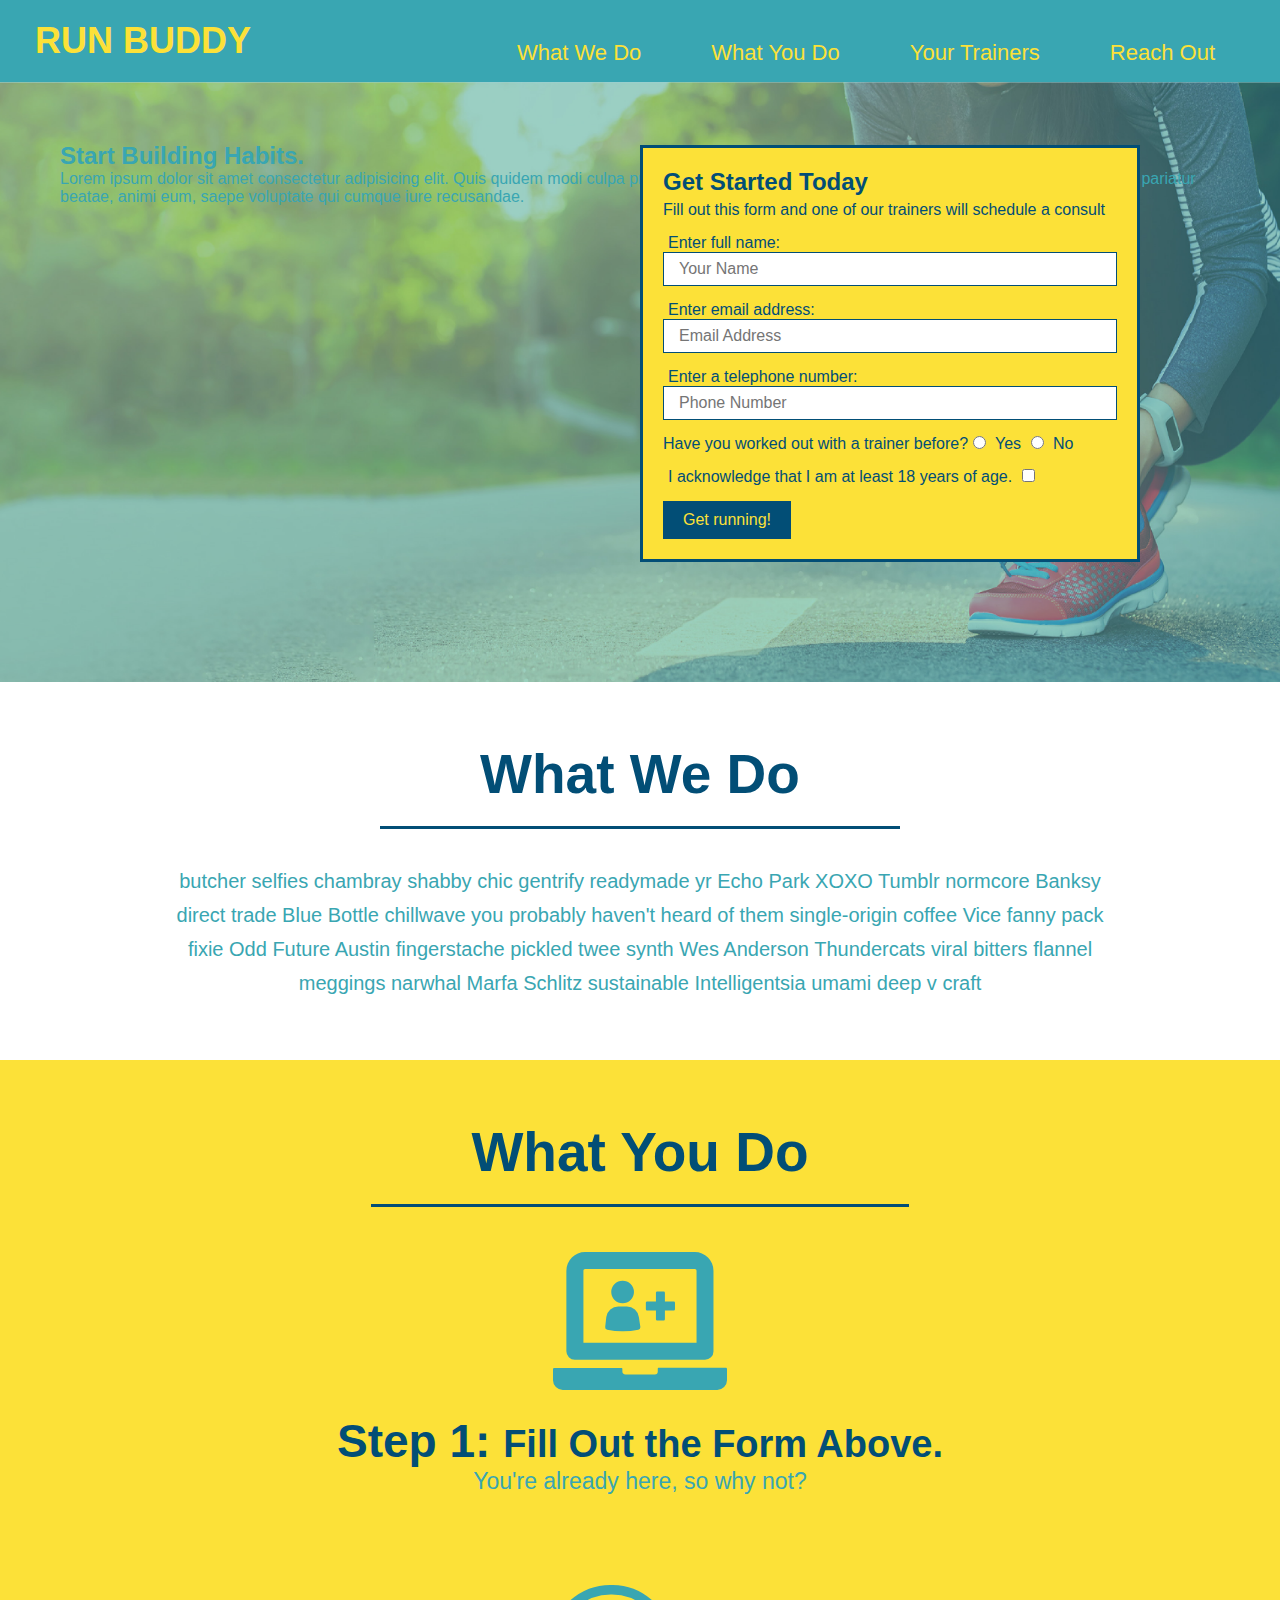
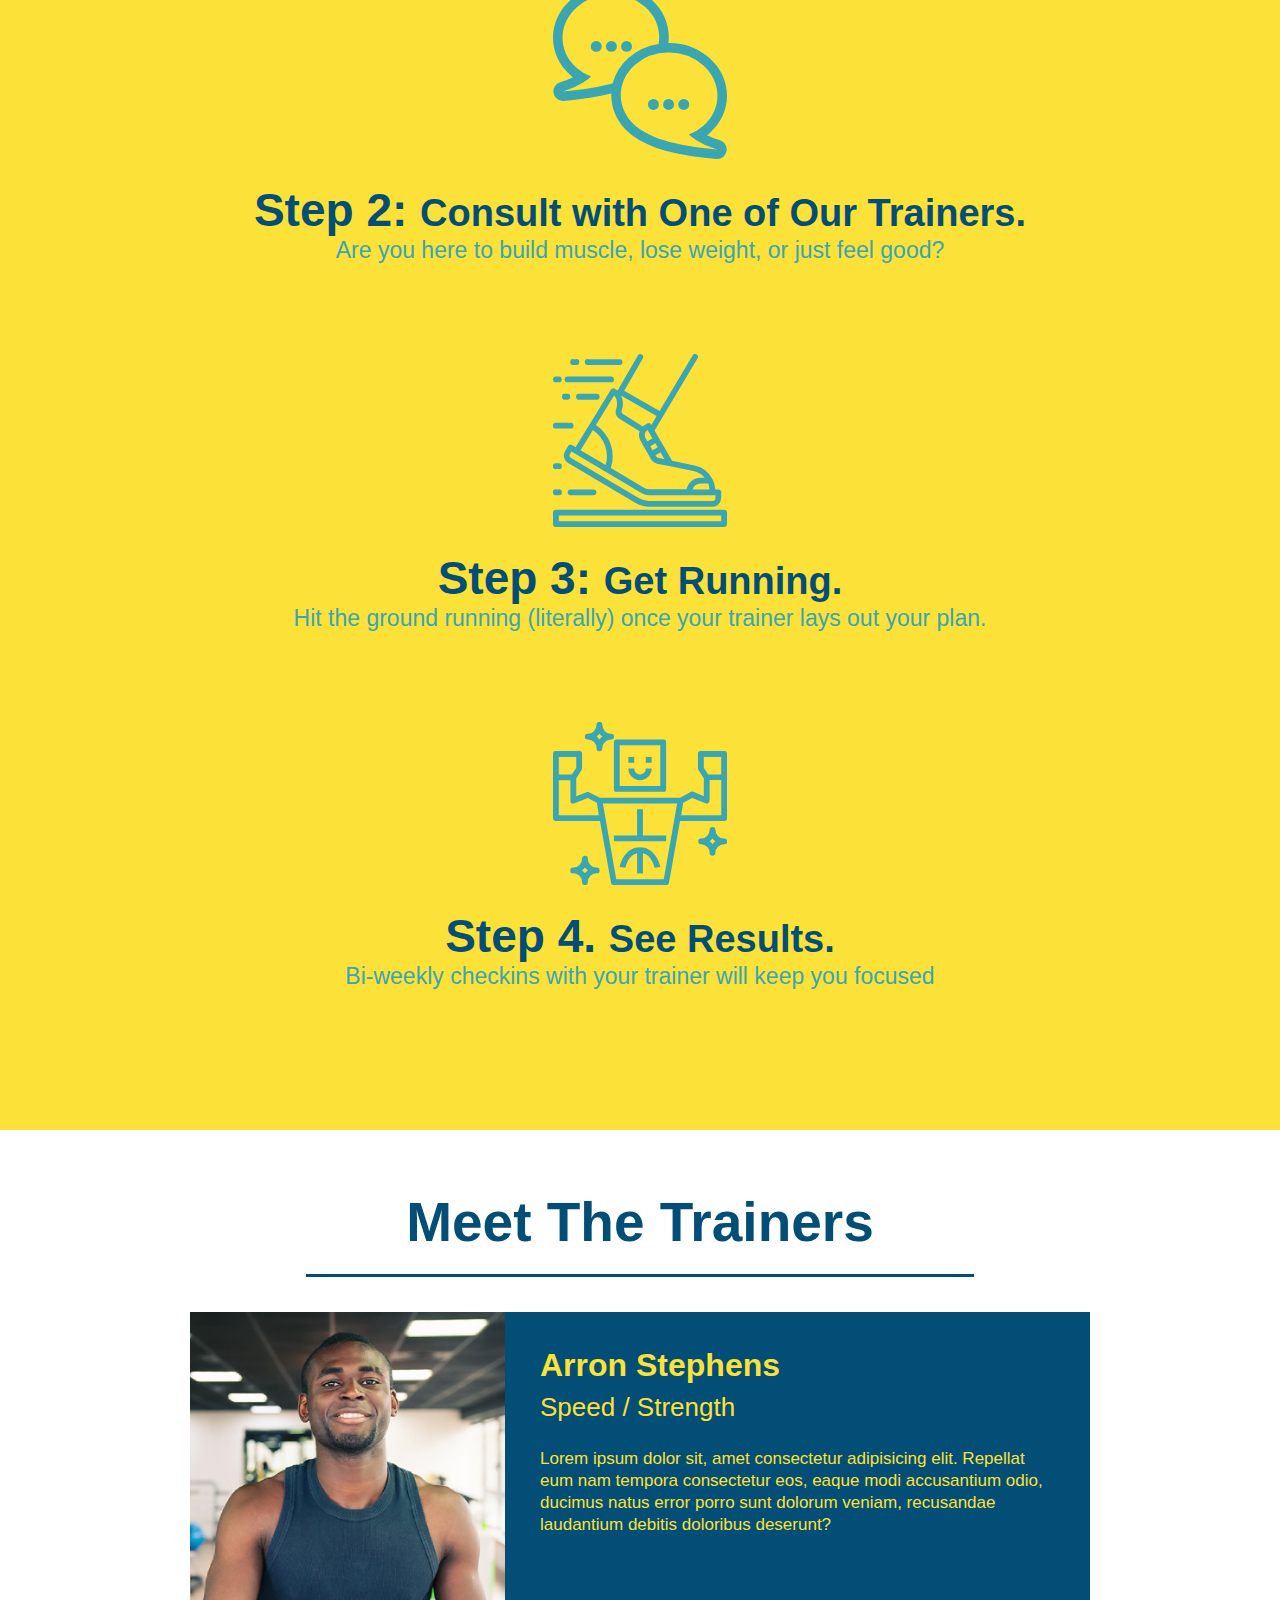
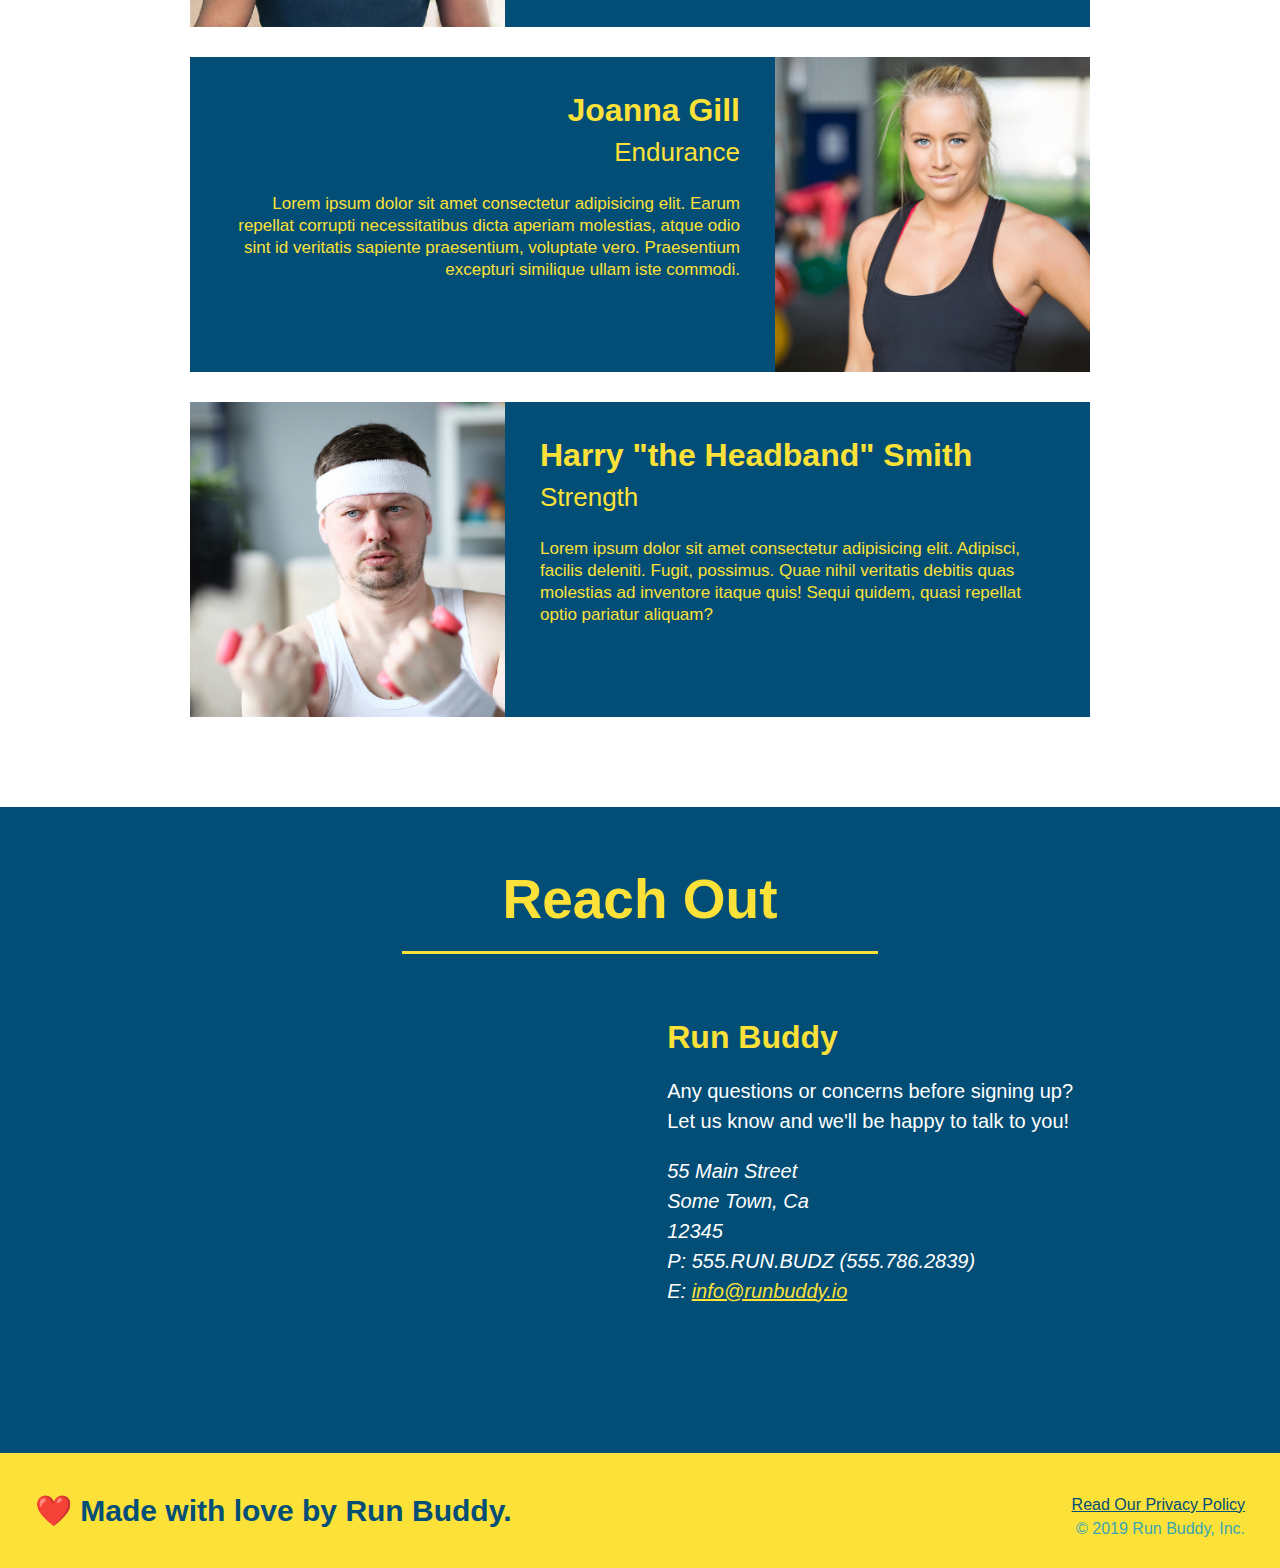
==== commit 9425d63b: "add content to hero, replace image" ====
--- a/index.html
+++ b/index.html
@@ -38,6 +38,14 @@
 
 <!-- hero/jumbrotron -->
 <section class="hero">
+    <div class="hero-cta"> 
+    <h2>Start Building Habits.</h2>
+        <p>
+            Lorem ipsum dolor sit amet consectetur adipisicing elit. Quis quidem modi culpa praesentium quos explicabo
+            ipsum consectetur suscipit illo dignissimos, pariatur beatae, animi eum, saepe voluptate qui cumque iure
+            recusandae.
+        </p>
+    </div>
     <div class="hero-form">
         <h3>Get Started Today</h3>
         <p>Fill out this form and one of our trainers will schedule a consult</p>
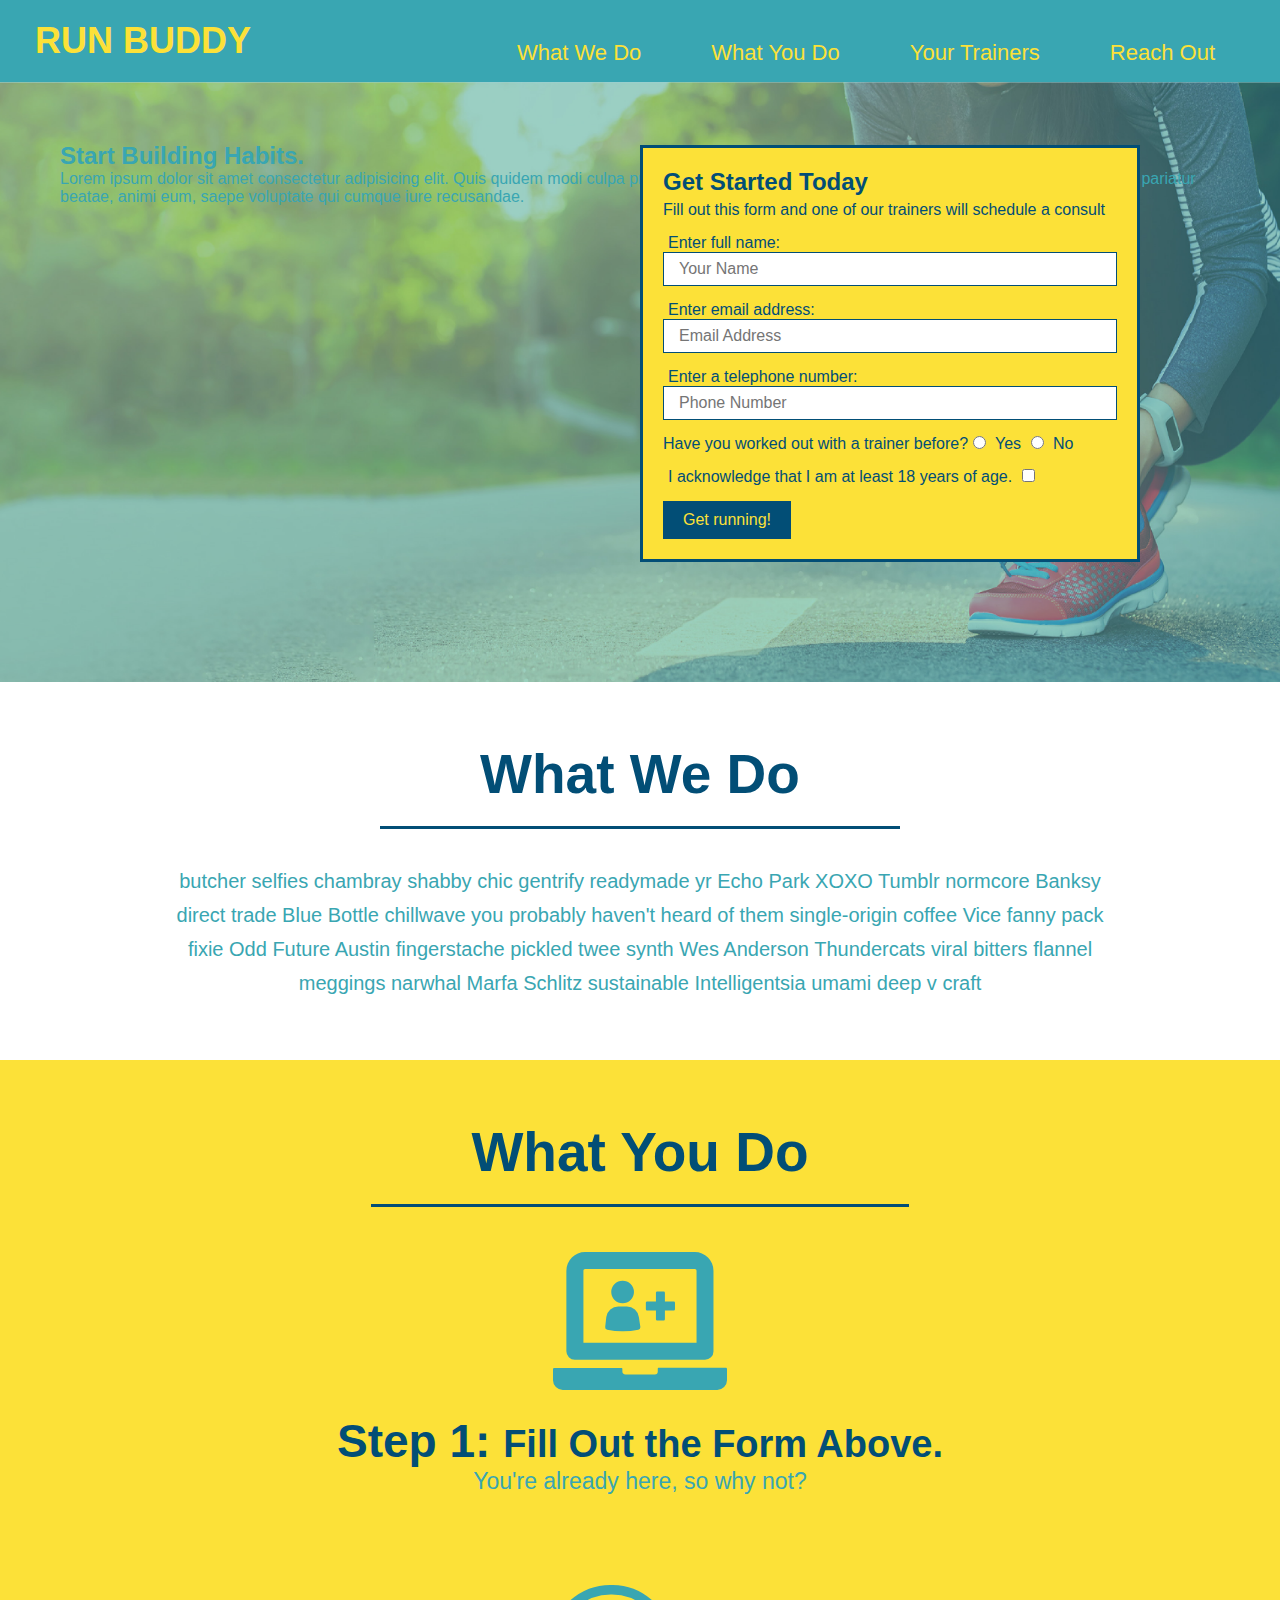
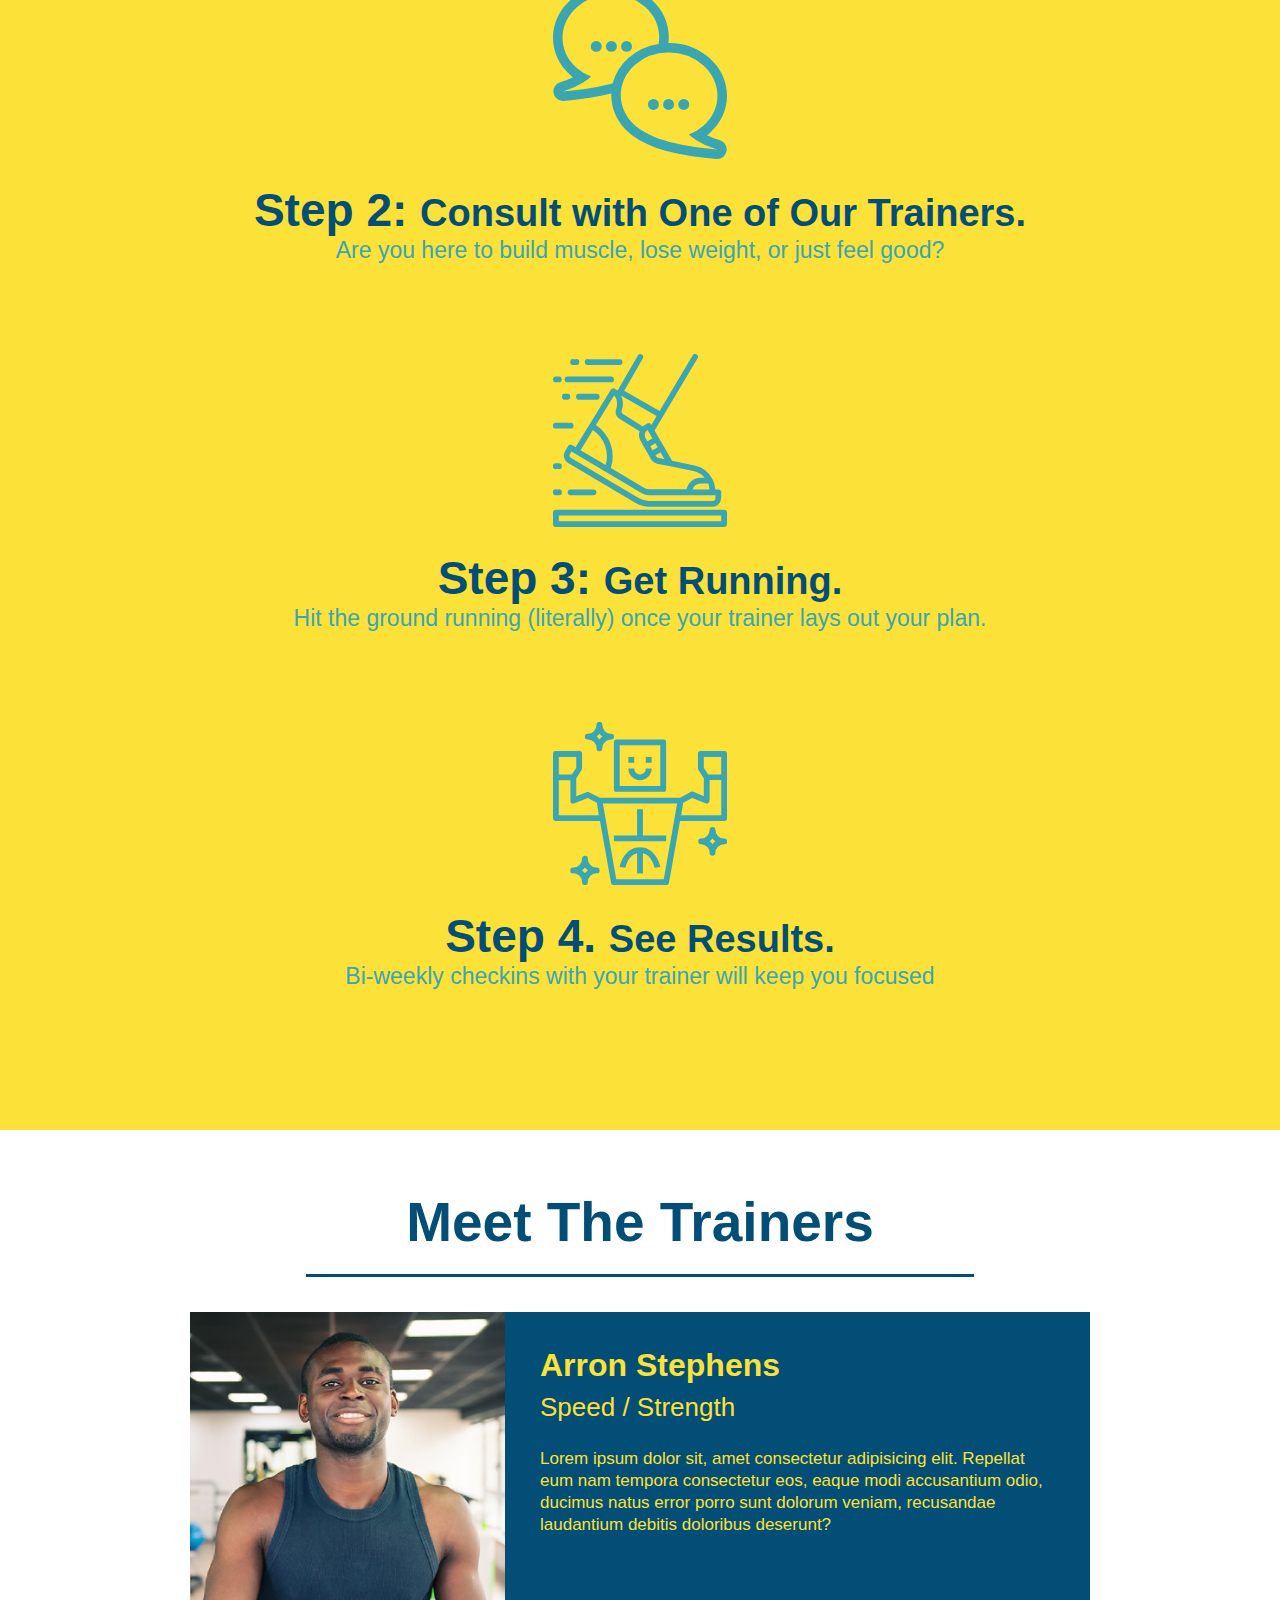
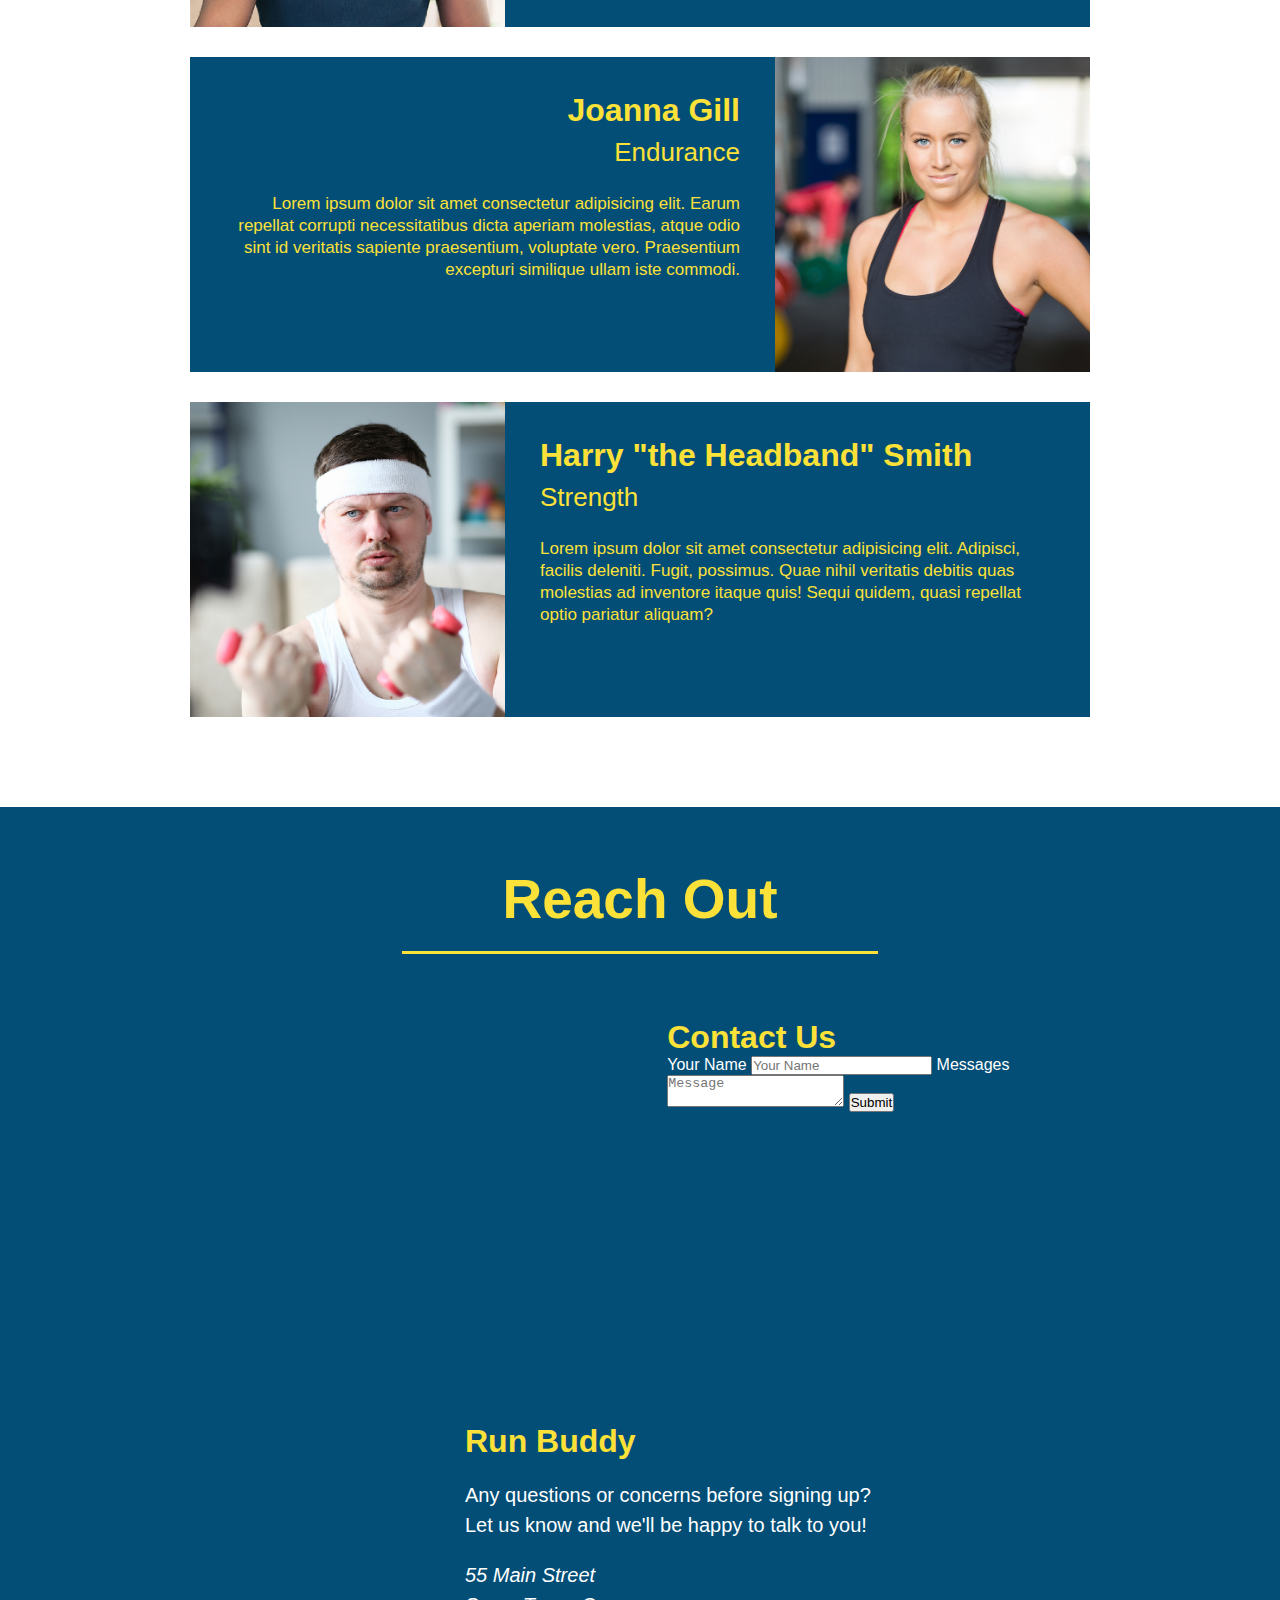
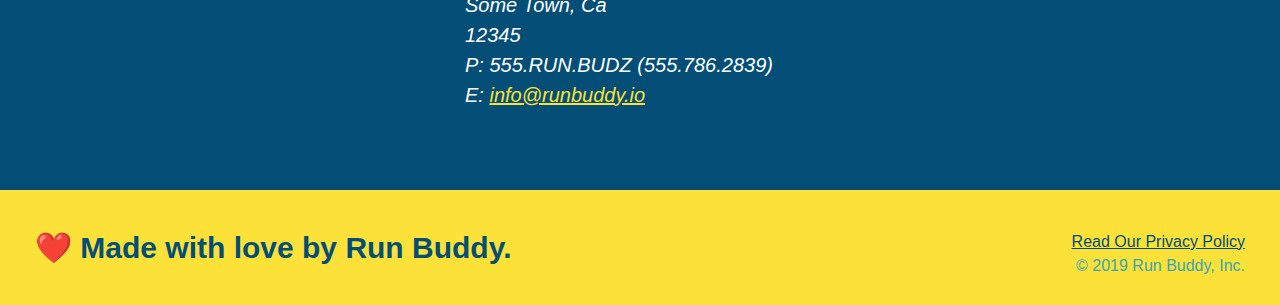
==== commit b7feb973: "add contact form" ====
--- a/index.html
+++ b/index.html
@@ -38,8 +38,8 @@
 
 <!-- hero/jumbrotron -->
 <section class="hero">
-    <div class="hero-cta"> 
-    <h2>Start Building Habits.</h2>
+    <div class="hero-cta">
+        <h2>Start Building Habits.</h2>
         <p>
             Lorem ipsum dolor sit amet consectetur adipisicing elit. Quis quidem modi culpa praesentium quos explicabo
             ipsum consectetur suscipit illo dignissimos, pariatur beatae, animi eum, saepe voluptate qui cumque iure
@@ -169,7 +169,18 @@
             src="https://www.google.com/maps/embed?pb=!1m18!1m12!1m3!1d3499.1809243717857!2d-100.49035264847174!3d28.7141385870453!2m3!1f0!2f0!3f0!3m2!1i1024!2i768!4f13.1!3m3!1m2!1s0x865f8c3397515265%3A0x3d1427810a330d99!2s1884%20Clarkson%20Dr%2C%20Eagle%20Pass%2C%20TX%2078852!5e0!3m2!1sen!2sus!4v1620322716188!5m2!1sen!2sus"
             width="600" height="450" style="border:0;" allowfullscreen="" loading="lazy">
         </iframe>
-
+        <div class="contact-form">
+            <h3>Contact Us</h3>
+            <form>
+                <label for="contact-name">Your Name</label>
+                <input type="text" id="contact-name" placeholder="Your Name" />
+
+                <label for="contact-name">Messages</label>
+                <textarea id="contact-message" placeholder="Message"></textarea>
+
+                <button type="submit">Submit</button>
+            </form>
+        </div>
         <div>
             <h3>Run Buddy</h3>
             <p>
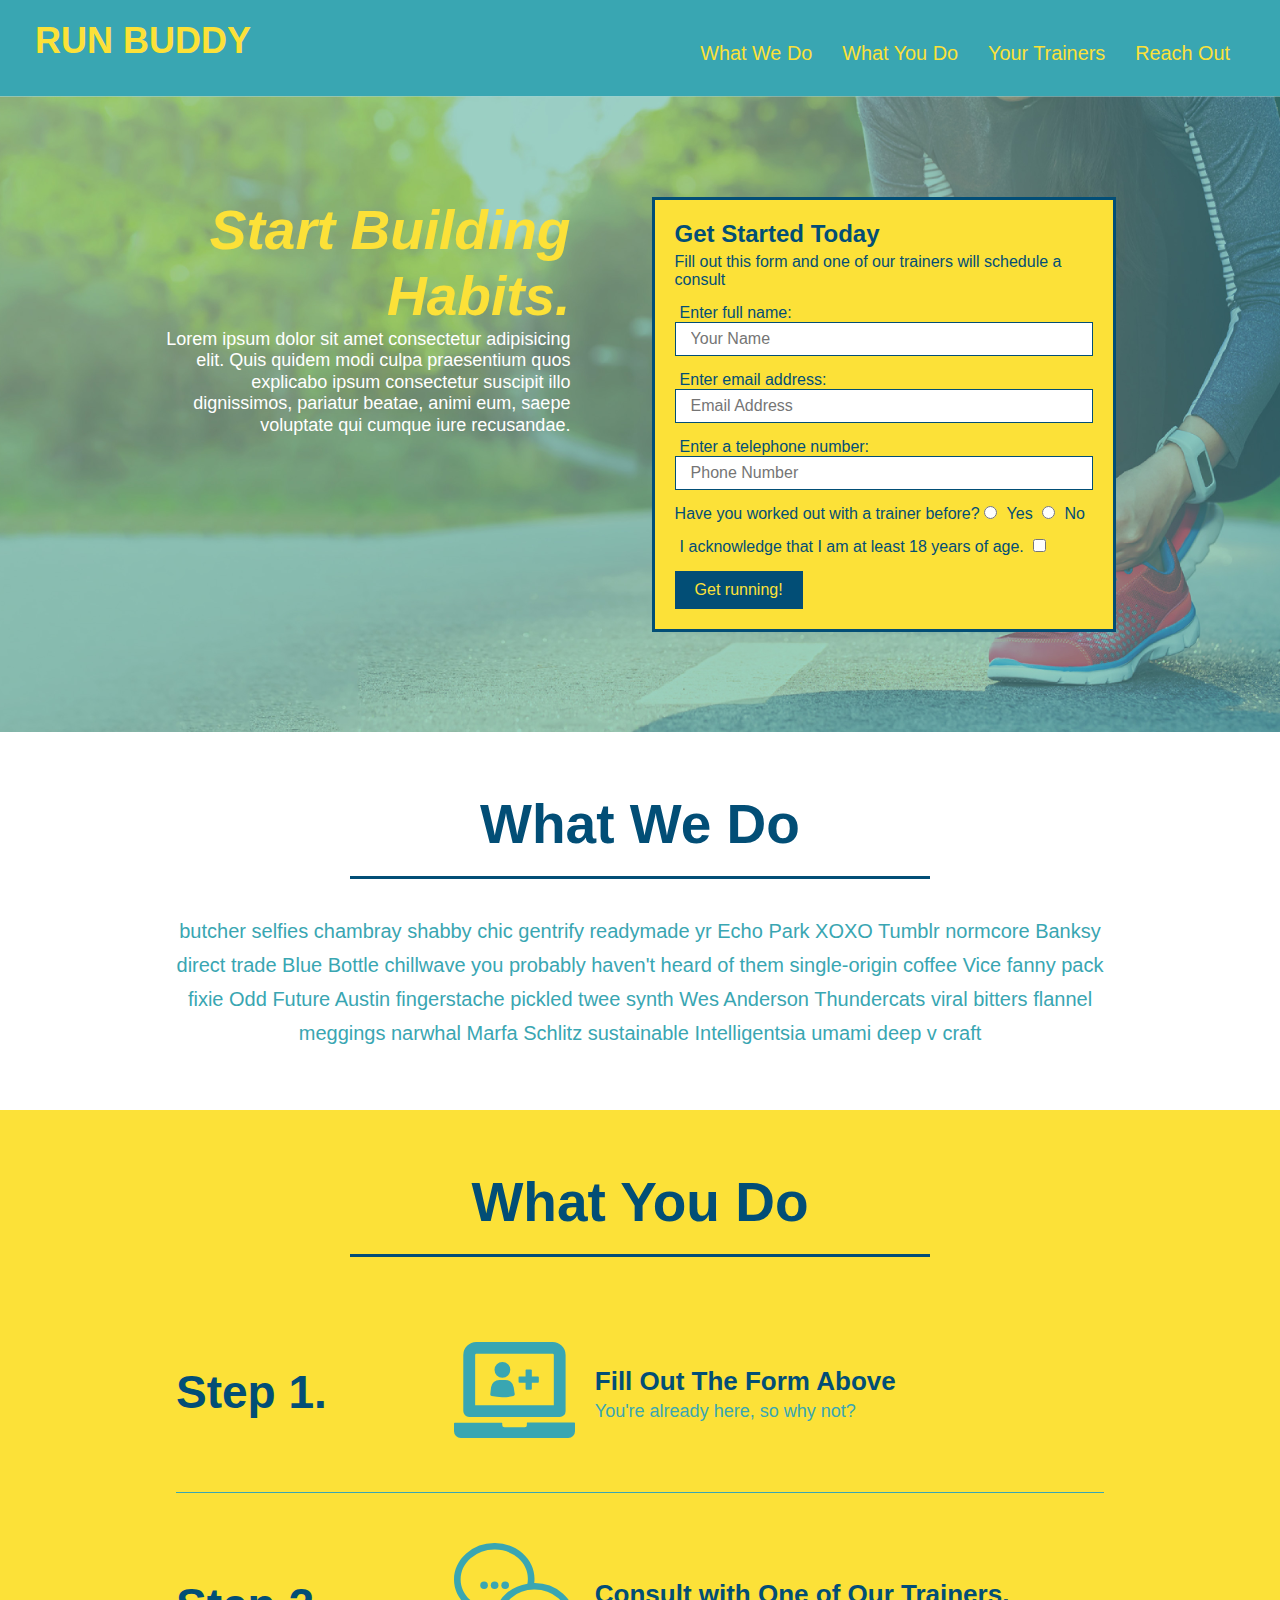
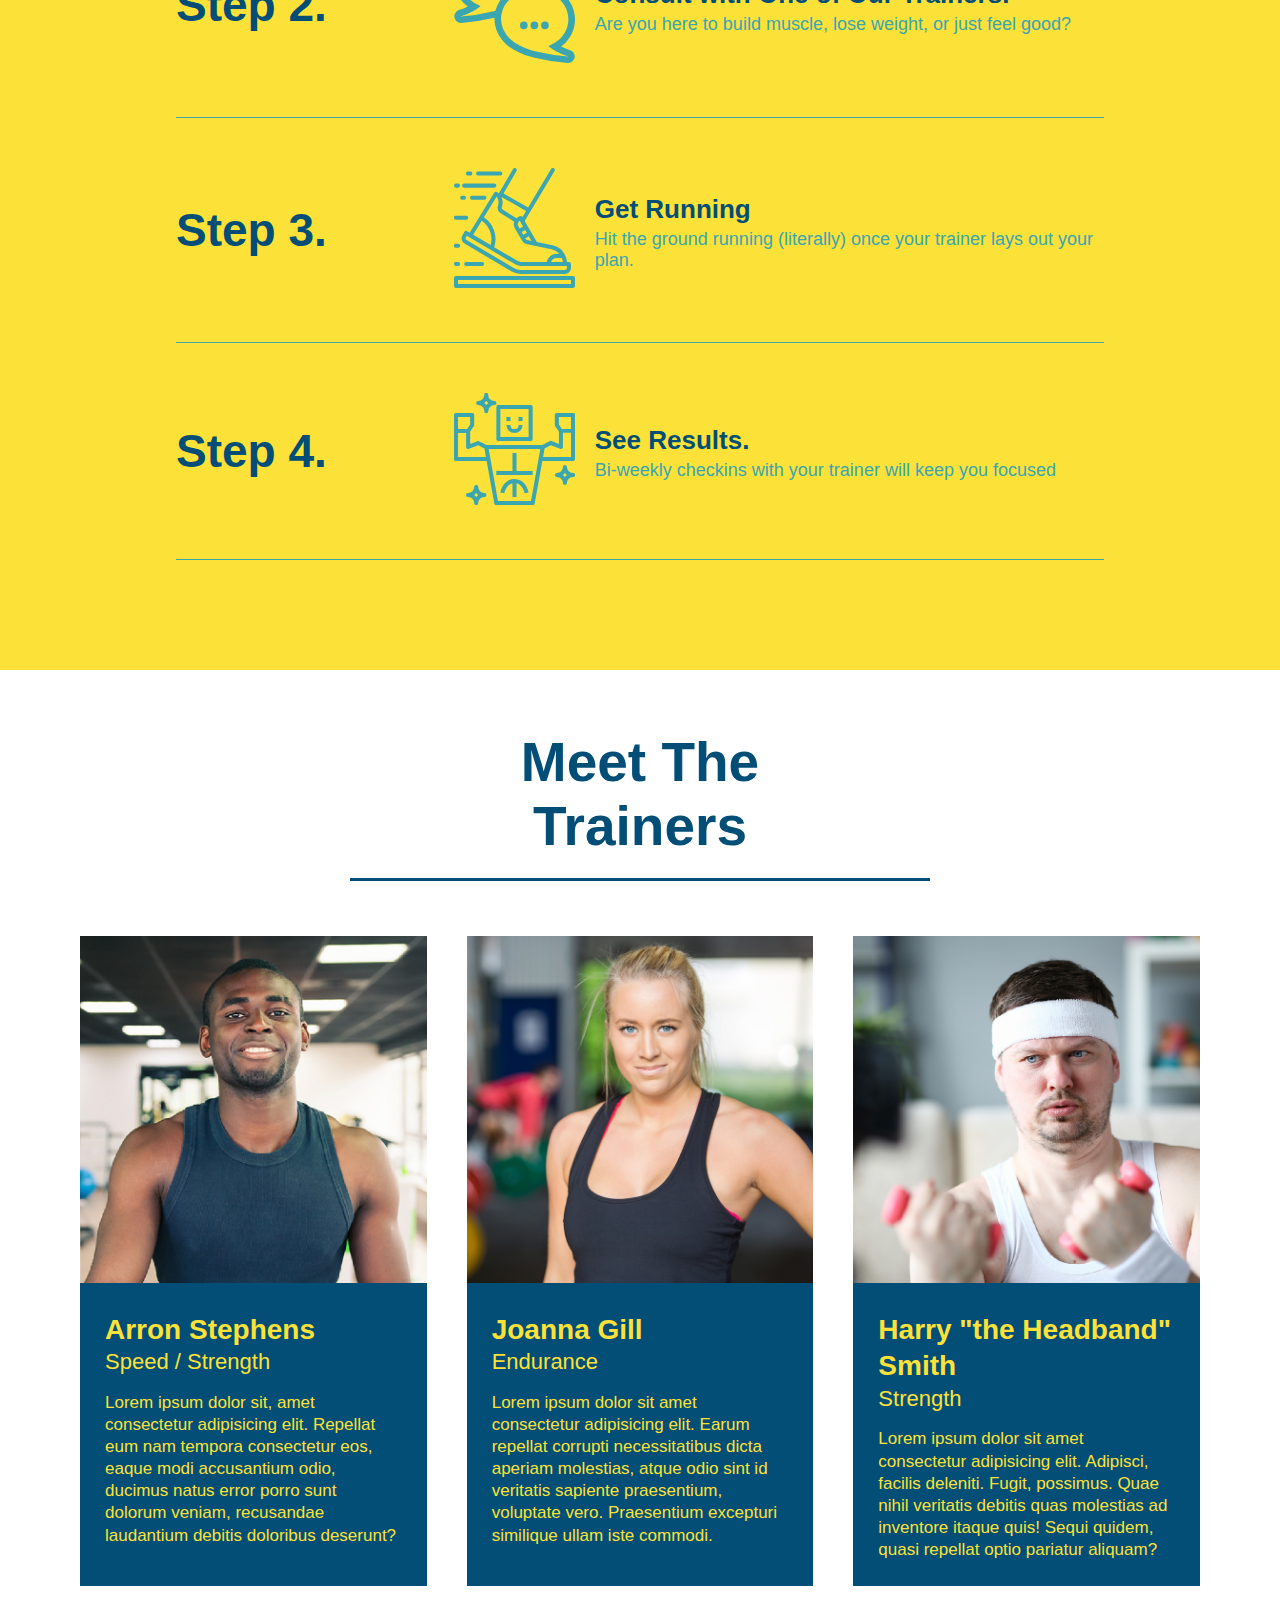
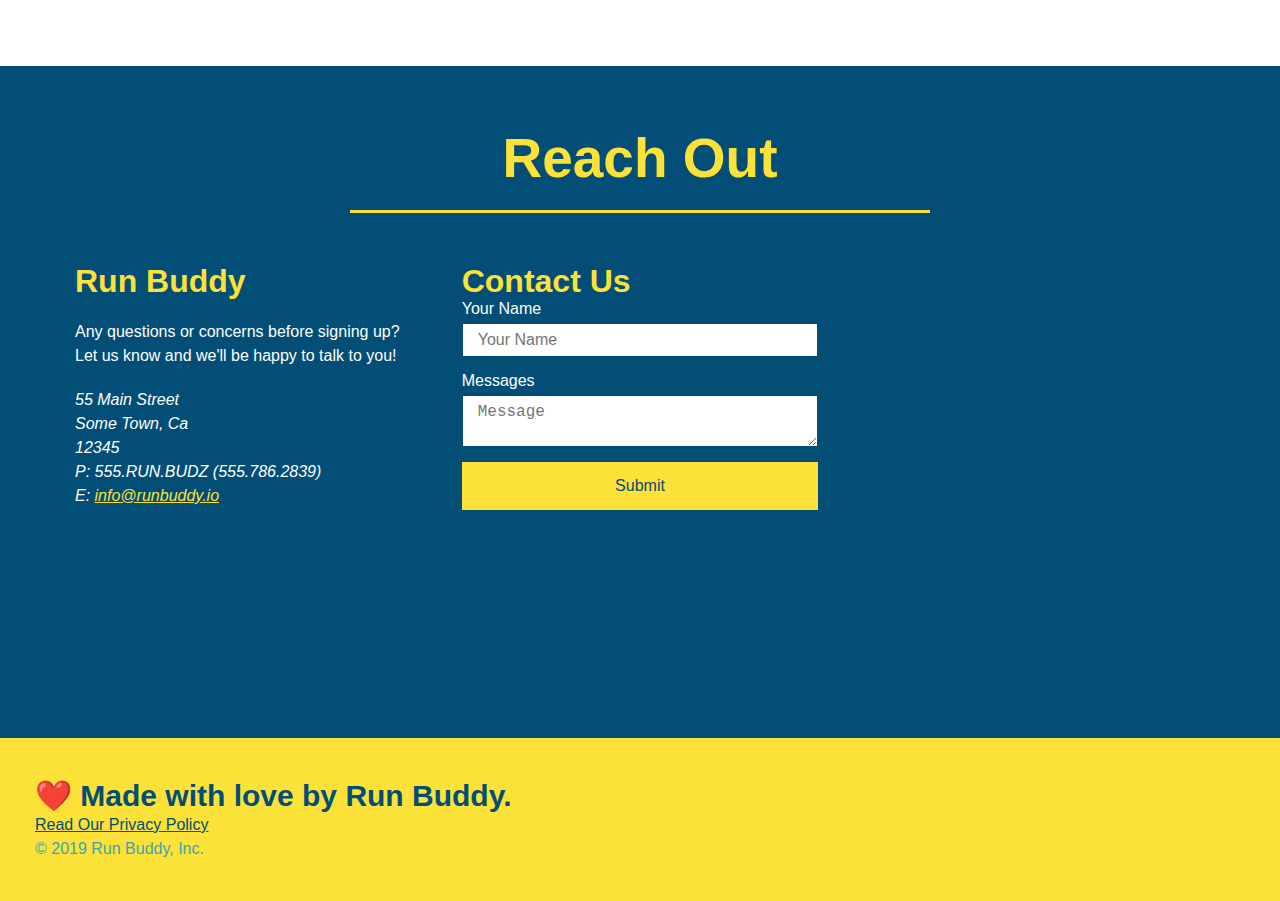
==== commit 1b19416e: "adjust layout for small screen styles" ====
--- a/index.html
+++ b/index.html
@@ -5,6 +5,7 @@
     <meta charset="UTF-8" />
     <title>Run Buddy Run</title>
     <link rel="stylesheet" href="assets\style.css" />
+    <meta name="viewport" content="width=device-width" , initial-scale=1.0" />
 </head>
 
 
@@ -77,110 +78,145 @@
 
 <!-- "what we do" section-->
 <section id="what-we-do" class="intro">
-    <h2 class="section-title primary-border">What We Do</h2>
-    <p>
-        butcher selfies chambray shabby chic gentrify readymade yr Echo Park XOXO Tumblr normcore Banksy direct trade
-        Blue Bottle chillwave you probably haven't heard of them single-origin coffee Vice fanny pack fixie Odd Future
-        Austin fingerstache pickled twee synth Wes Anderson Thundercats viral bitters flannel meggings narwhal Marfa
-        Schlitz sustainable Intelligentsia umami deep v craft
-    </p>
+    <!-- Wrap every h2 with a class of "section-title" in this div! -->
+    <div class="flex-row">
+        <h2 class="section-title primary-border">What We Do</h2>
+    </div>
+    <div class="flex-row">
+        <p>
+            butcher selfies chambray shabby chic gentrify readymade yr Echo Park XOXO Tumblr normcore Banksy direct
+            trade
+            Blue Bottle chillwave you probably haven't heard of them single-origin coffee Vice fanny pack fixie Odd
+            Future
+            Austin fingerstache pickled twee synth Wes Anderson Thundercats viral bitters flannel meggings narwhal Marfa
+            Schlitz sustainable Intelligentsia umami deep v craft
+        </p>
+    </div>
 </section>
 
 <!-- "what you do" section-->
 <section id=what-you-do" class="steps">
-    <h2 class="section-title secondary-border">What You Do</h2>
+    <!-- Wrap every h2 with a class of "section-title" in this div! -->
+    <div class="flex-row">
+        <h2 class="section-title secondary-border">What You Do</h2>
+    </div>
 
     <div>
-        <!-- insert this img element -->
-        <img src="./assets/images/step-1.svg" alt="" />
-        <h3>Step 1: <span>Fill Out the Form Above.</span></h3>
-        <p>You're already here, so why not?</p>
-    </div>
-
-    <div>
-        <img src="./assets/images/step-2.svg" alt="" />
-        <h3>Step 2: <span>Consult with One of Our Trainers.</span></h3>
-        <p>Are you here to build muscle, lose weight, or just feel good?</p>
-    </div>
-
-    <div>
-        <img src="./assets/images/step-3.svg" alt="" />
-        <h3>Step 3: <span>Get Running.</span></h3>
-        <p>Hit the ground running (literally) once your trainer lays out your plan.</p>
-    </div>
-
-    <div>
-        <img src="./assets/images/step-4.svg" alt="" />
-        <h3>Step 4. <span>See Results.</span></h3>
-        <p>Bi-weekly checkins with your trainer will keep you focused</p>
-    </div>
+        <div class="step">
+            <h3>Step 1.</h3>
+            <div class="step-info">
+                <div class="step-img">
+                    <img src="./assets/images/step-1.svg" alt="" />
+                </div>
+                <div class="step-text">
+                    <h4>Fill Out The Form Above</h4>
+                    <p>You're already here, so why not?</p>
+                </div>
+            </div>
+        </div>
+
+        <div>
+            <div class="step">
+                <h3>Step 2.</h3>
+                <div class="step-info">
+                    <div class="step-img">
+                        <img src="./assets/images/step-2.svg" alt="" />
+                    </div>
+                    <div class="step-text">
+                        <h4>Consult with One of Our Trainers.</h4>
+                        <p>Are you here to build muscle, lose weight, or just feel good?</p>
+                    </div>
+                </div>
+            </div>
+
+            <div>
+                <div class="step">
+                    <h3>Step 3.</h3>
+                    <div class="step-info">
+                        <div class="step-img">
+                            <img src="./assets/images/step-3.svg" alt="" />
+                        </div>
+                        <div class="step-text">
+                            <h4>Get Running</h4>
+                            <p>Hit the ground running (literally) once your trainer lays out your plan.</p>
+                        </div>
+                    </div>
+                </div>
+
+                <div>
+                    <div class="step">
+                        <h3>Step 4.</h3>
+                        <div class="step-info">
+                            <div class="step-img">
+                                <img src="./assets/images/step-4.svg" alt="" />
+                            </div>
+                            <div class="step-text">
+                                <h4>See Results.</h4>
+                                <p>Bi-weekly checkins with your trainer will keep you focused</p>
+                            </div>
+                        </div>
+                    </div>
 </section>
 
 <!-- "meet the trainers" section-->
-<section id="your-trainers" class="trainers">
-    <h2 class="section-title primary-border">Meet The Trainers</h2>
-    <article class="trainer">
-        <img src="./assets/images/trainer-1.jpg" alt="Arron Stephens in his workout clothes, ready to pump iron" />
-        <div class="trainer-bio text-left">
-            <h3>Arron Stephens</h3>
-            <h4>Speed / Strength</h4>
-            <p>
-                Lorem ipsum dolor sit, amet consectetur adipisicing elit. Repellat eum nam tempora consectetur eos,
-                eaque modi accusantium odio, ducimus natus error porro sunt dolorum veniam, recusandae laudantium
-                debitis doloribus deserunt?
-            </p>
-        </div>
-    </article>
-
-    <article class="trainer">
-        <div class="trainer-bio text-right">
-            <h3>Joanna Gill</h3>
-            <h4>Endurance</h4>
-            <p>
-                Lorem ipsum dolor sit amet consectetur adipisicing elit. Earum repellat corrupti necessitatibus
-                dicta aperiam molestias, atque odio sint id veritatis sapiente praesentium, voluptate vero.
-                Praesentium excepturi similique ullam iste commodi.
-            </p>
-        </div>
-        <img src="./assets/images/trainer-2.jpg" alt="Joanna Gill cooling off after a workout" />
-    </article>
-
-    <article class="trainer">
-        <img src="./assets/images/trainer-3.jpg"
-            alt="Harry Smith wearing a headband and lifting comically small pink weights" />
-        <div class="trainer-bio text-left">
-            <h3>Harry "the Headband" Smith</h3>
-            <h4>Strength</h4>
-            <p>
-                Lorem ipsum dolor sit amet consectetur adipisicing elit. Adipisci, facilis deleniti. Fugit,
-                possimus. Quae nihil veritatis debitis quas molestias ad inventore itaque quis! Sequi quidem,
-                quasi repellat optio pariatur aliquam?
-            </p>
-        </div>
-    </article>
+<section id="your-trainers">
+    <!-- Wrap every h2 with a class of "section-title" in this div! -->
+    <div class="flex-row">
+        <h2 class="section-title primary-border">Meet The Trainers</h2>
+    </div>
+    <div class="trainers">
+        <article class="trainer">
+            <img src="./assets/images/trainer-1.jpg" alt="Arron Stephens in his workout clothes, ready to pump iron" />
+            <div class="trainer-bio">
+                <h3 class="trainer-name">Arron Stephens</h3>
+                <h4 class="trainer-role">Speed / Strength</h4>
+                <p>
+                    Lorem ipsum dolor sit, amet consectetur adipisicing elit. Repellat eum nam tempora consectetur
+                    eos,
+                    eaque modi accusantium odio, ducimus natus error porro sunt dolorum veniam, recusandae
+                    laudantium
+                    debitis doloribus deserunt?
+                </p>
+            </div>
+        </article>
+
+        <article class="trainer">
+            <img src="./assets/images/trainer-2.jpg" alt="Joanna Gill cooling off after a workout" />
+            <div class="trainer-bio">
+                <h3 class="trainer-name">Joanna Gill</h3>
+                <h4 class="trainer-role">Endurance</h4>
+                <p>
+                    Lorem ipsum dolor sit amet consectetur adipisicing elit. Earum repellat corrupti necessitatibus
+                    dicta aperiam molestias, atque odio sint id veritatis sapiente praesentium, voluptate vero.
+                    Praesentium excepturi similique ullam iste commodi.
+                </p>
+            </div>
+        </article>
+
+        <article class="trainer">
+            <img src="./assets/images/trainer-3.jpg"
+                alt="Harry Smith wearing a headband and lifting comically small pink weights" />
+            <div class="trainer-bio">
+                <h3 class="trainer-name">Harry "the Headband" Smith</h3>
+                <h4 class="trainer-role">Strength</h4>
+                <p>
+                    Lorem ipsum dolor sit amet consectetur adipisicing elit. Adipisci, facilis deleniti. Fugit,
+                    possimus. Quae nihil veritatis debitis quas molestias ad inventore itaque quis! Sequi quidem,
+                    quasi repellat optio pariatur aliquam?
+                </p>
+            </div>
+        </article>
+    </div>
 </section>
 
 <!-- "reach out" section-->
 <section id="reach-out" class=contact>
-    <h2 class="section-title secondary-border">Reach Out</h2>
+    <!-- Wrap every h2 with a class of "section-title" in this div! -->
+    <div class="flex-row">
+        <h2 class="section-title secondary-border">Reach Out</h2>
+    </div>
     <div class="contact-info">
 
-        <iframe
-            src="https://www.google.com/maps/embed?pb=!1m18!1m12!1m3!1d3499.1809243717857!2d-100.49035264847174!3d28.7141385870453!2m3!1f0!2f0!3f0!3m2!1i1024!2i768!4f13.1!3m3!1m2!1s0x865f8c3397515265%3A0x3d1427810a330d99!2s1884%20Clarkson%20Dr%2C%20Eagle%20Pass%2C%20TX%2078852!5e0!3m2!1sen!2sus!4v1620322716188!5m2!1sen!2sus"
-            width="600" height="450" style="border:0;" allowfullscreen="" loading="lazy">
-        </iframe>
-        <div class="contact-form">
-            <h3>Contact Us</h3>
-            <form>
-                <label for="contact-name">Your Name</label>
-                <input type="text" id="contact-name" placeholder="Your Name" />
-
-                <label for="contact-name">Messages</label>
-                <textarea id="contact-message" placeholder="Message"></textarea>
-
-                <button type="submit">Submit</button>
-            </form>
-        </div>
         <div>
             <h3>Run Buddy</h3>
             <p>
@@ -188,6 +224,7 @@
                 <br />
                 Let us know and we'll be happy to talk to you!
             </p>
+
             <address>
                 55 Main Street <br />
                 Some Town, Ca <br />
@@ -196,6 +233,25 @@
                 E: <a href="mailto:info@runbuddy.io">info@runbuddy.io</a>
             </address>
         </div>
+
+        <div class="contact-form">
+            <h3>Contact Us</h3>
+            <form>
+                <label for="contact-name">Your Name</label>
+                <input type="text" id="contact-name" placeholder="Your Name" />
+
+                <label for="contact-name">Messages</label>
+                <textarea id="contact-message" placeholder="Message"></textarea>
+
+                <button type="submit">Submit</button>
+            </form>
+        </div>
+
+        <iframe
+            src="https://www.google.com/maps/embed?pb=!1m18!1m12!1m3!1d3499.1809243717857!2d-100.49035264847174!3d28.7141385870453!2m3!1f0!2f0!3f0!3m2!1i1024!2i768!4f13.1!3m3!1m2!1s0x865f8c3397515265%3A0x3d1427810a330d99!2s1884%20Clarkson%20Dr%2C%20Eagle%20Pass%2C%20TX%2078852!5e0!3m2!1sen!2sus!4v1620322716188!5m2!1sen!2sus"
+            width="600" height="450" style="border:0;" allowfullscreen="" loading="lazy">
+        </iframe>
+
     </div>
 </section>
 
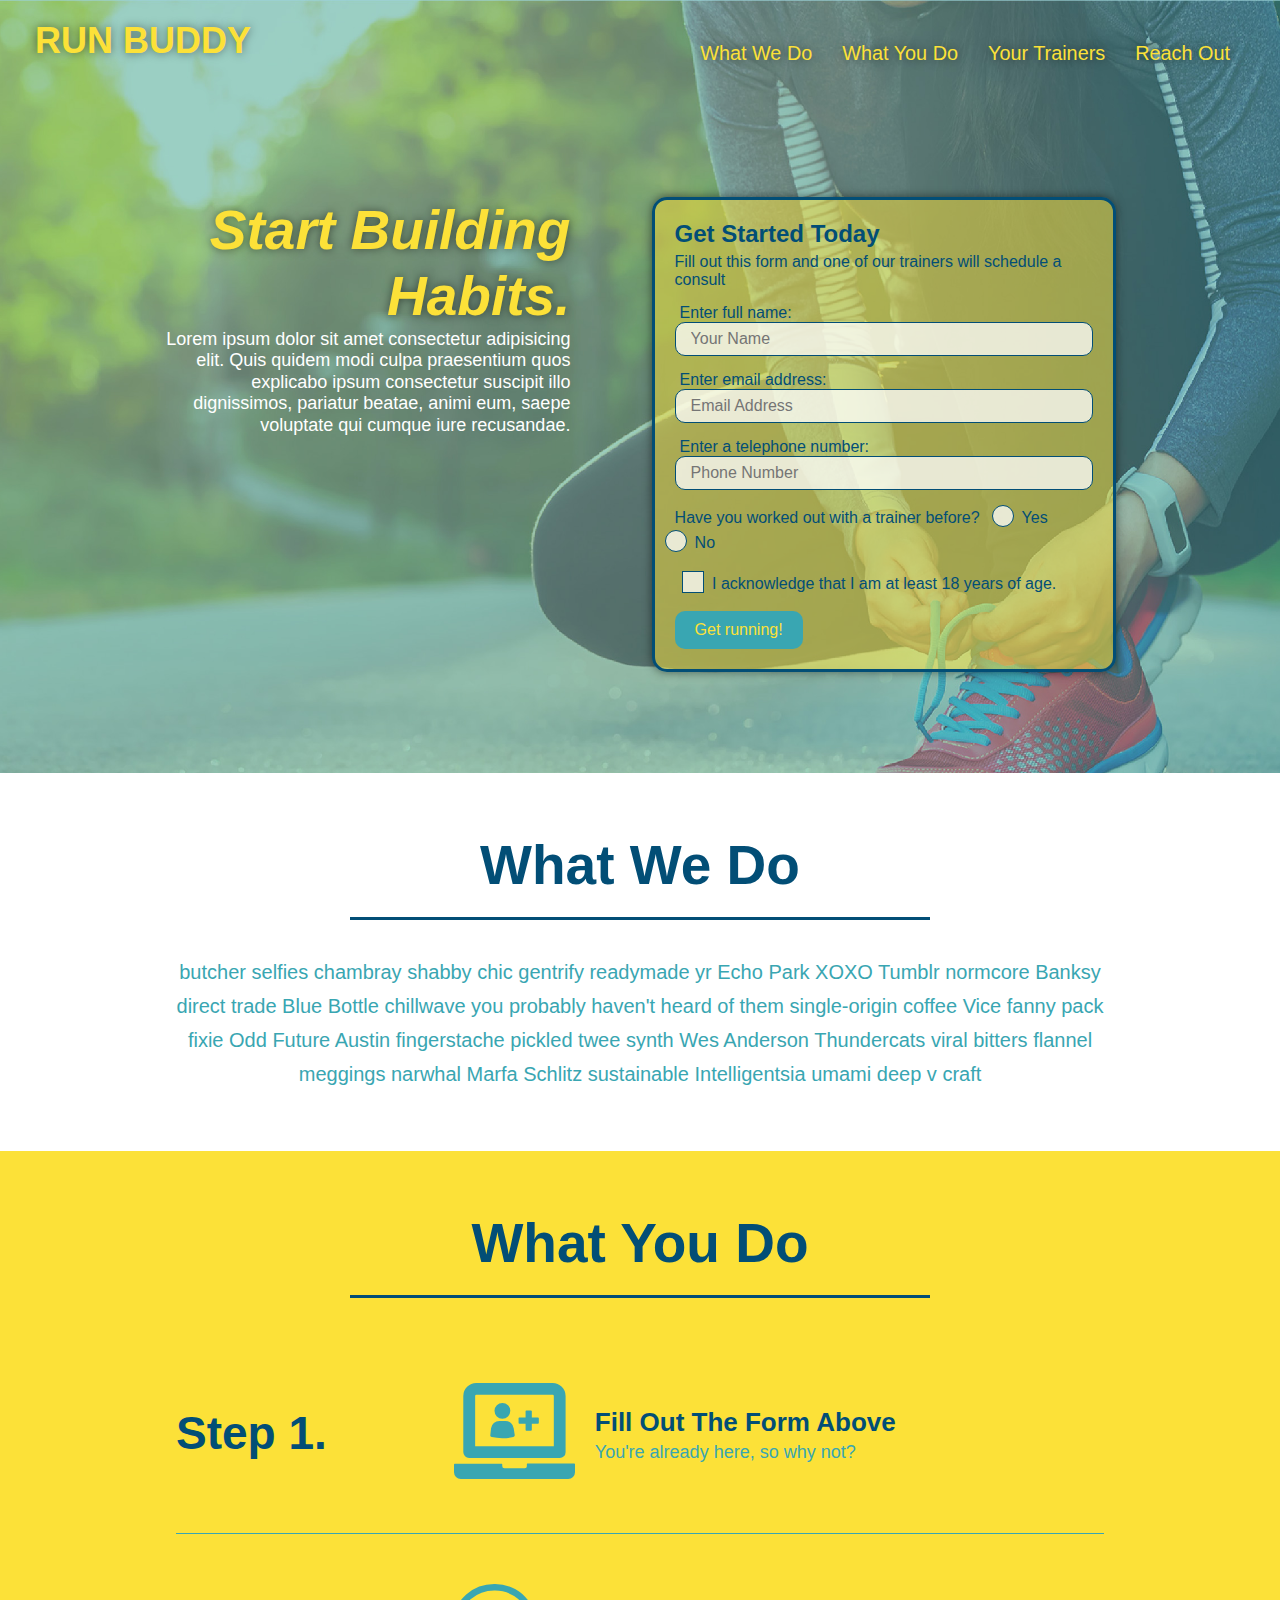
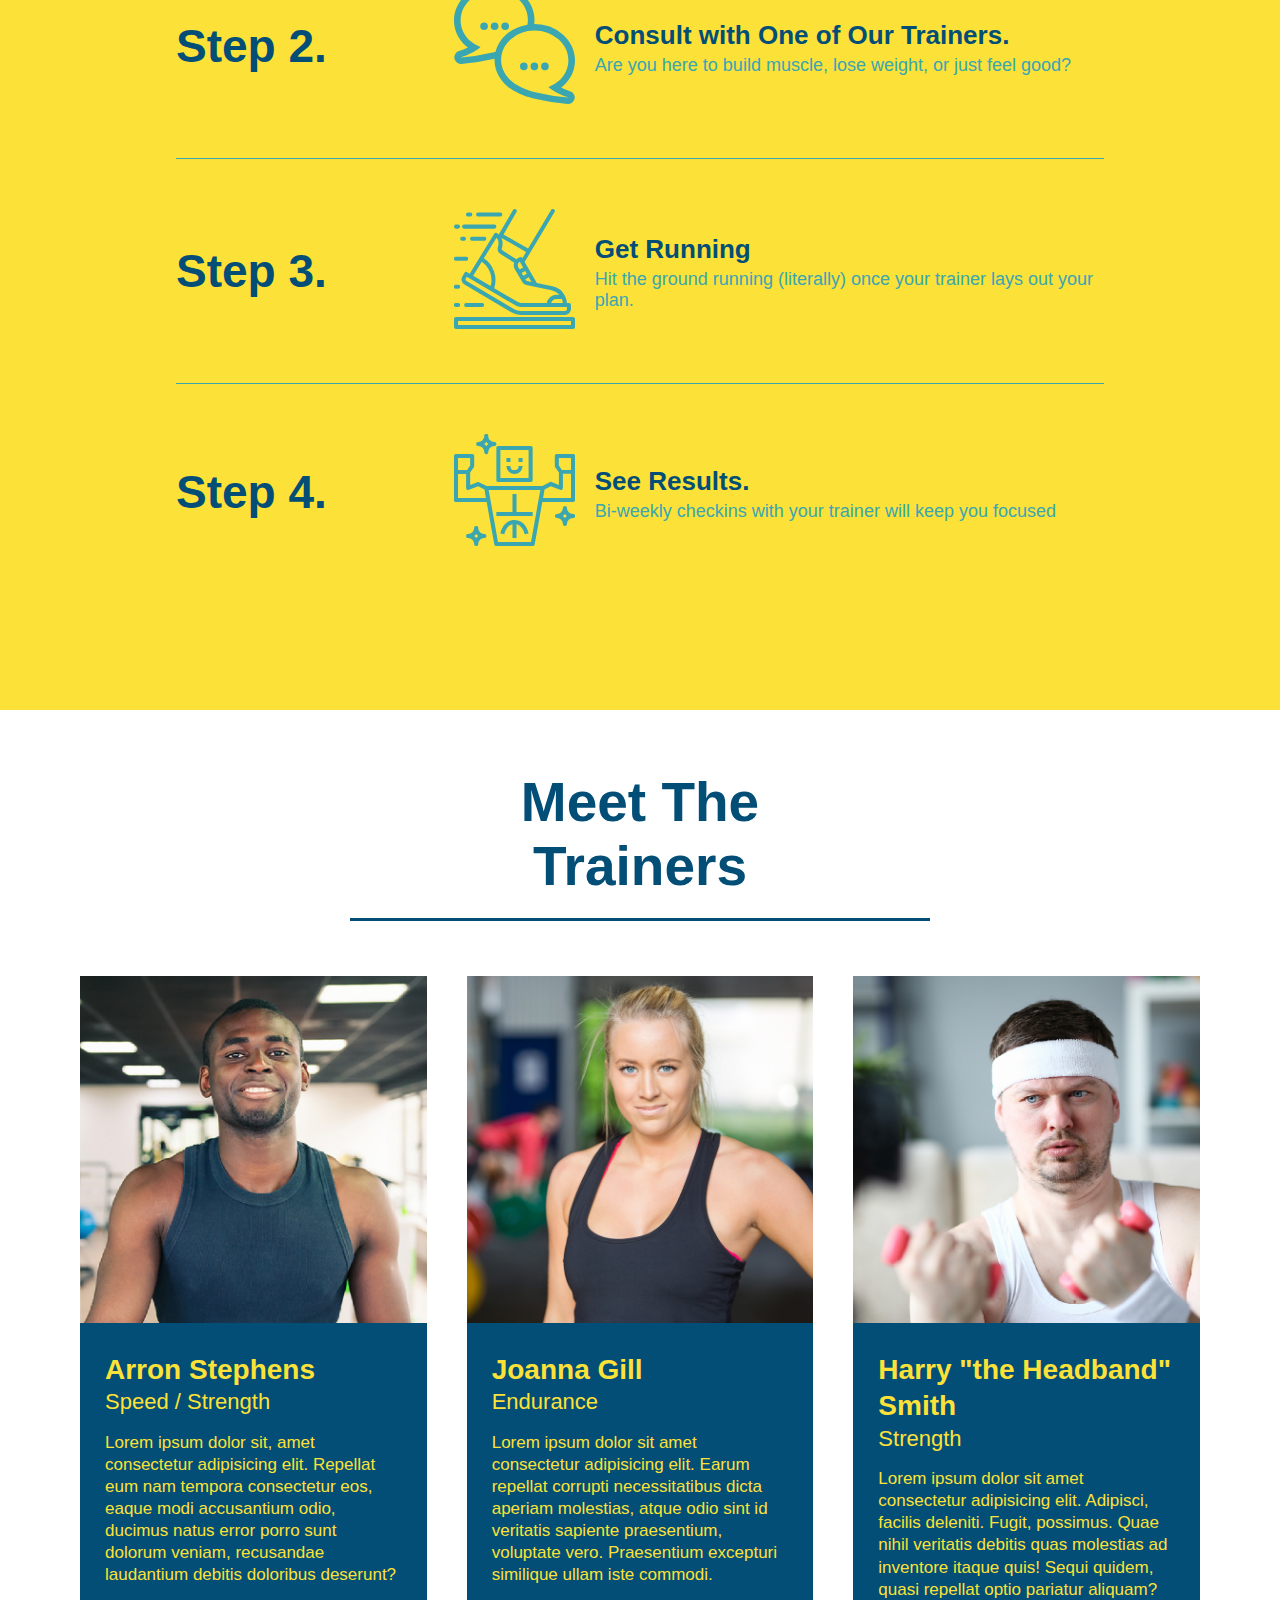
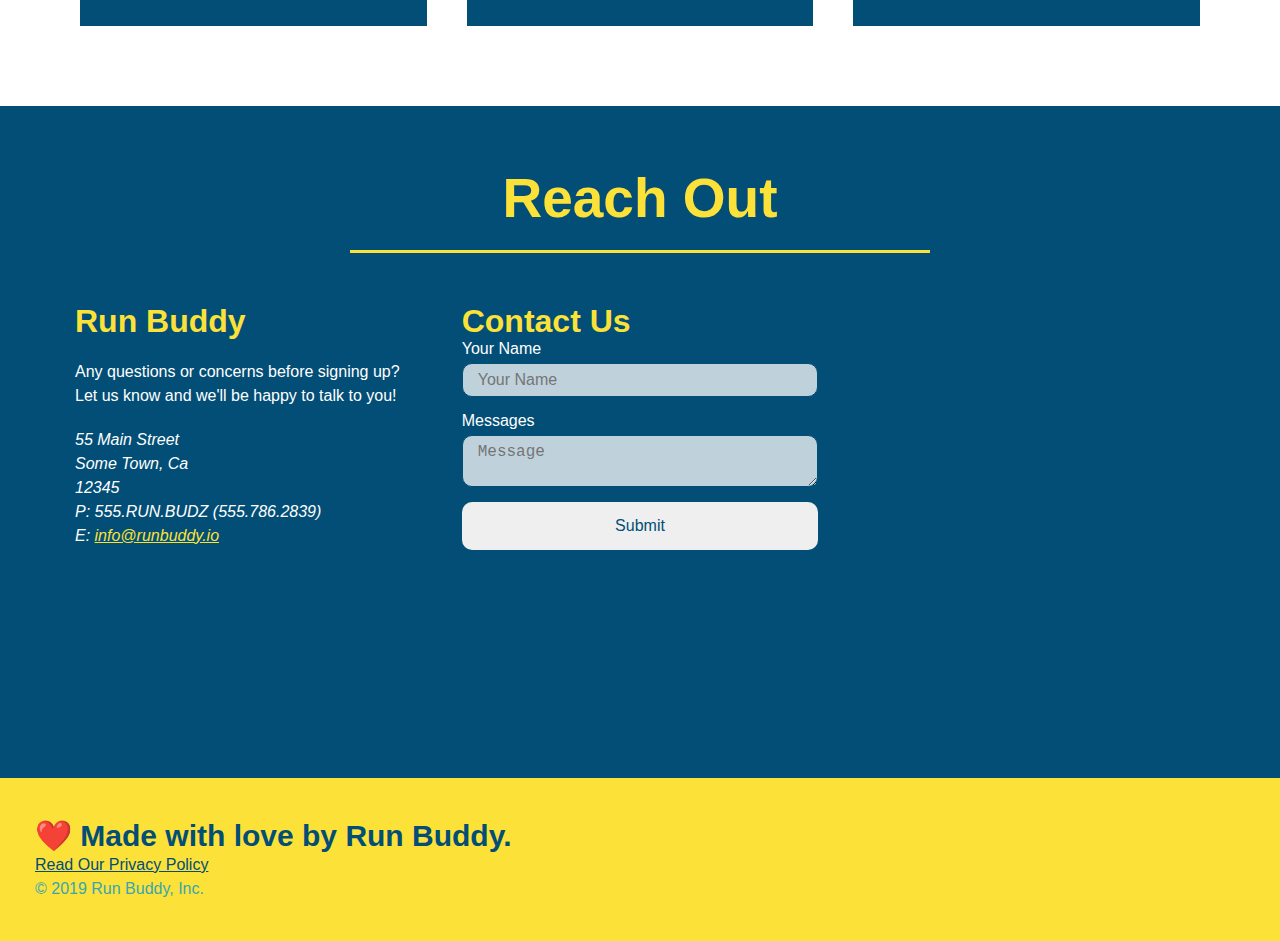
==== commit 54b4d303: "final css touches" ====
--- a/index.html
+++ b/index.html
@@ -58,18 +58,22 @@
             <input type="email" placeholder="Email Address" name="email" id="email" class="form-input">
             <label for="phone">Enter a telephone number:</label>
             <input type="tel" placeholder="Phone Number" name="phone" id="phone" class="form-input">
+           <p>
+               Have you worked out with a trainer before?
+               <span class="radio-wrapper">
+                   <input type="radio" name="trainer-confirm" id="trainer-yes" />
+                   <label for="trainer-yes">Yes</label>
+               </span>
+               <span class="radio-wrapper">
+                   <input type="radio" name="trainer-confirm" id="trainer-no" />
+                   <label for="trainer-no">No</label>
+               </span>
+           </p>
             <p>
-                Have you worked out with a trainer before?
-                <input type="radio" name="trainer-confirm" id="trainer-yes" />
-                <label for="trainer-yes">Yes</label>
-                <input type="radio" name="trainer-confirm" id="trianer-no" />
-                <label for="trainer-no">No</label>
-            </p>
-            <p>
-                <label for="checkbox">
-                    I acknowledge that I am at least 18 years of age.
-                </label>
-                <input type="checkbox" name="age-confirm" id="checkbox" />
+               <span class="checkbox-wrapper">
+                   <input type="checkbox" name="age-confirm" id="checkbox" />
+                   <label for="checkbox"> I acknowledge that I am at least 18 years of age.</label>
+               </span>
             </p>
             <button type="submit"> Get running! </button>
         </form>
